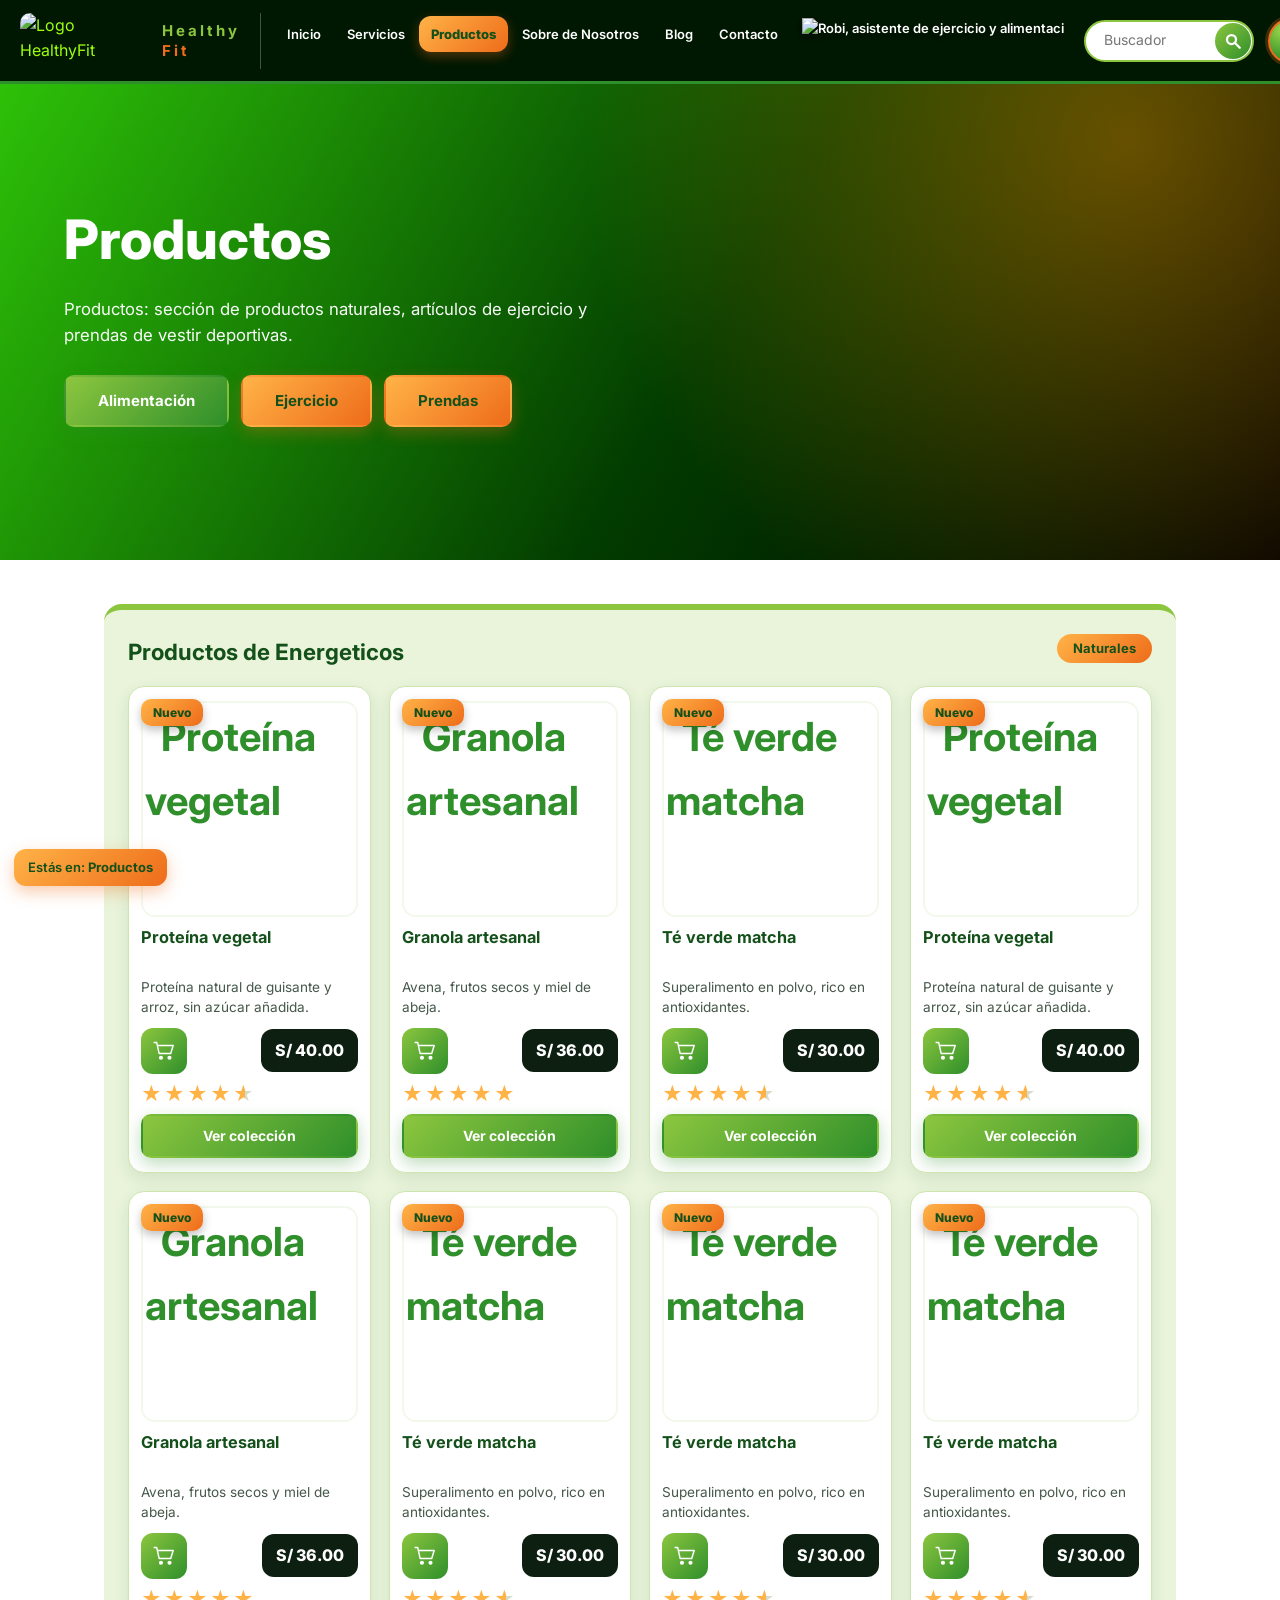
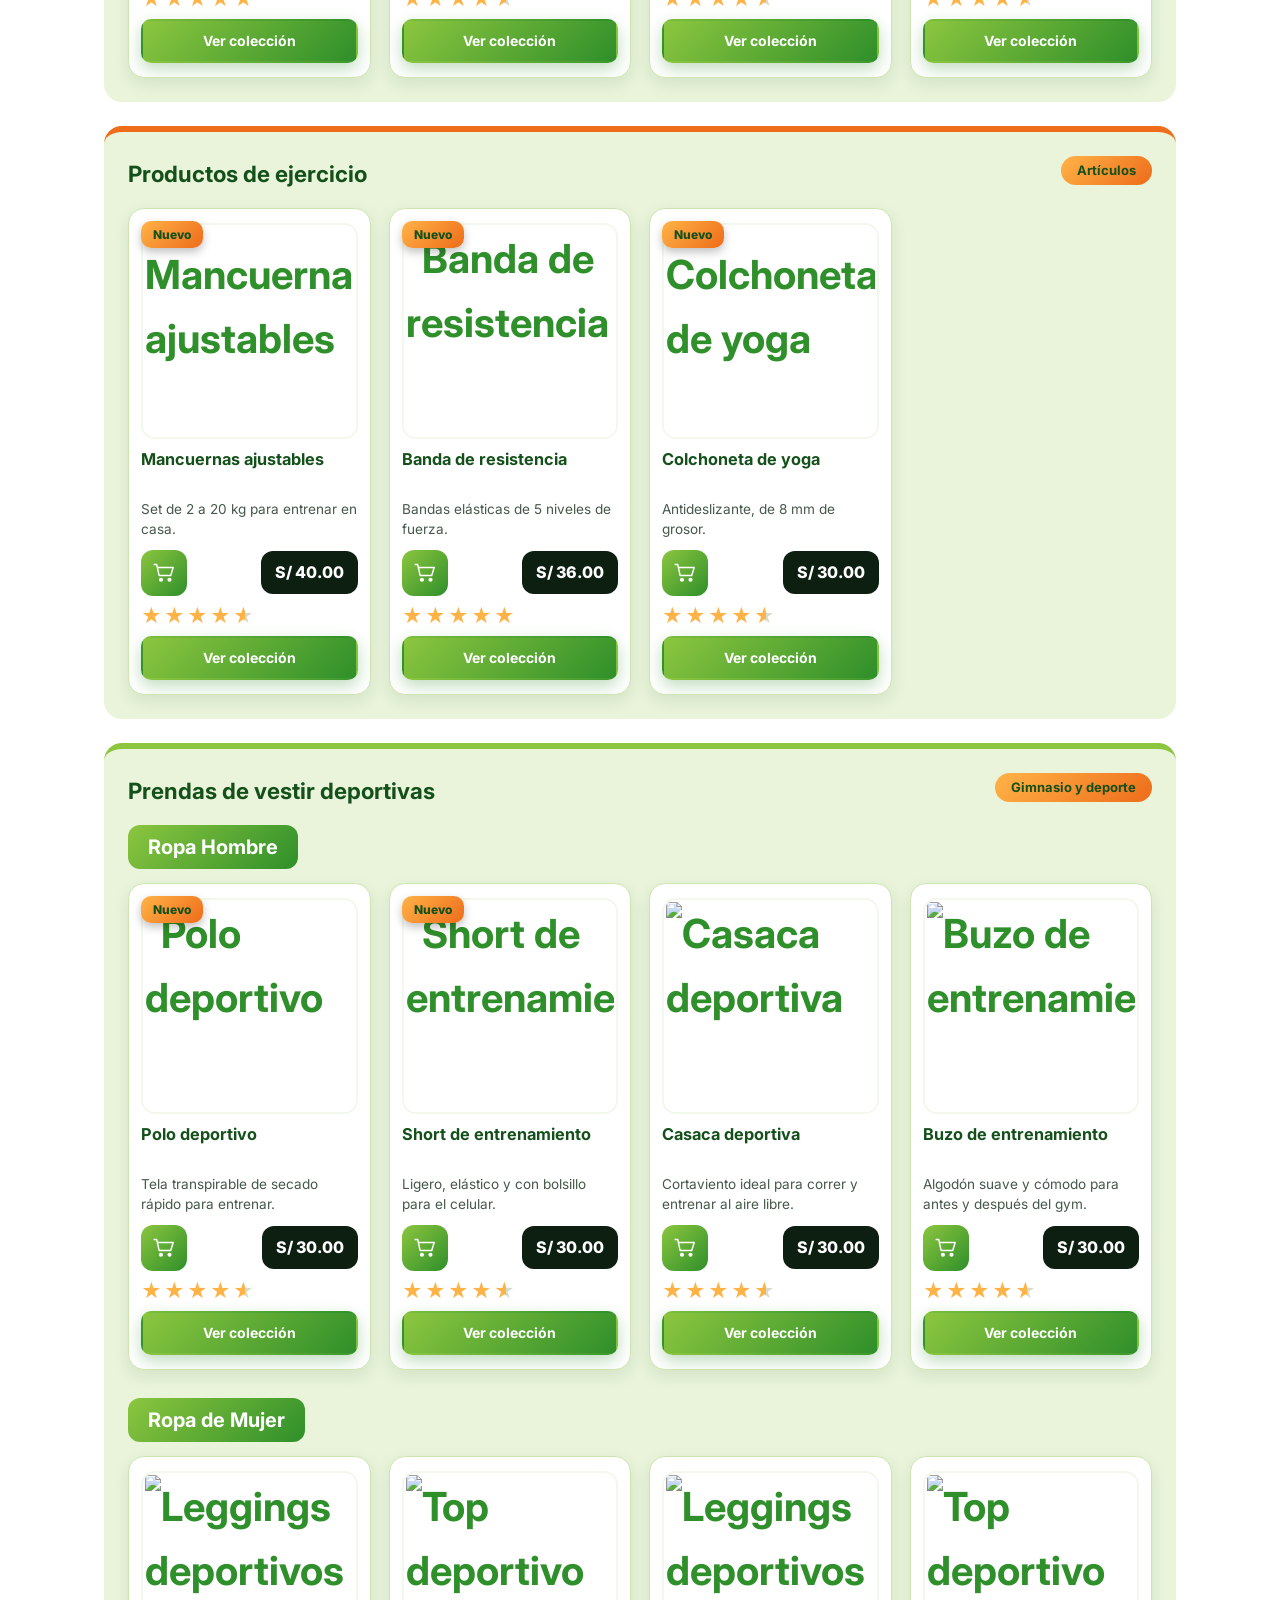
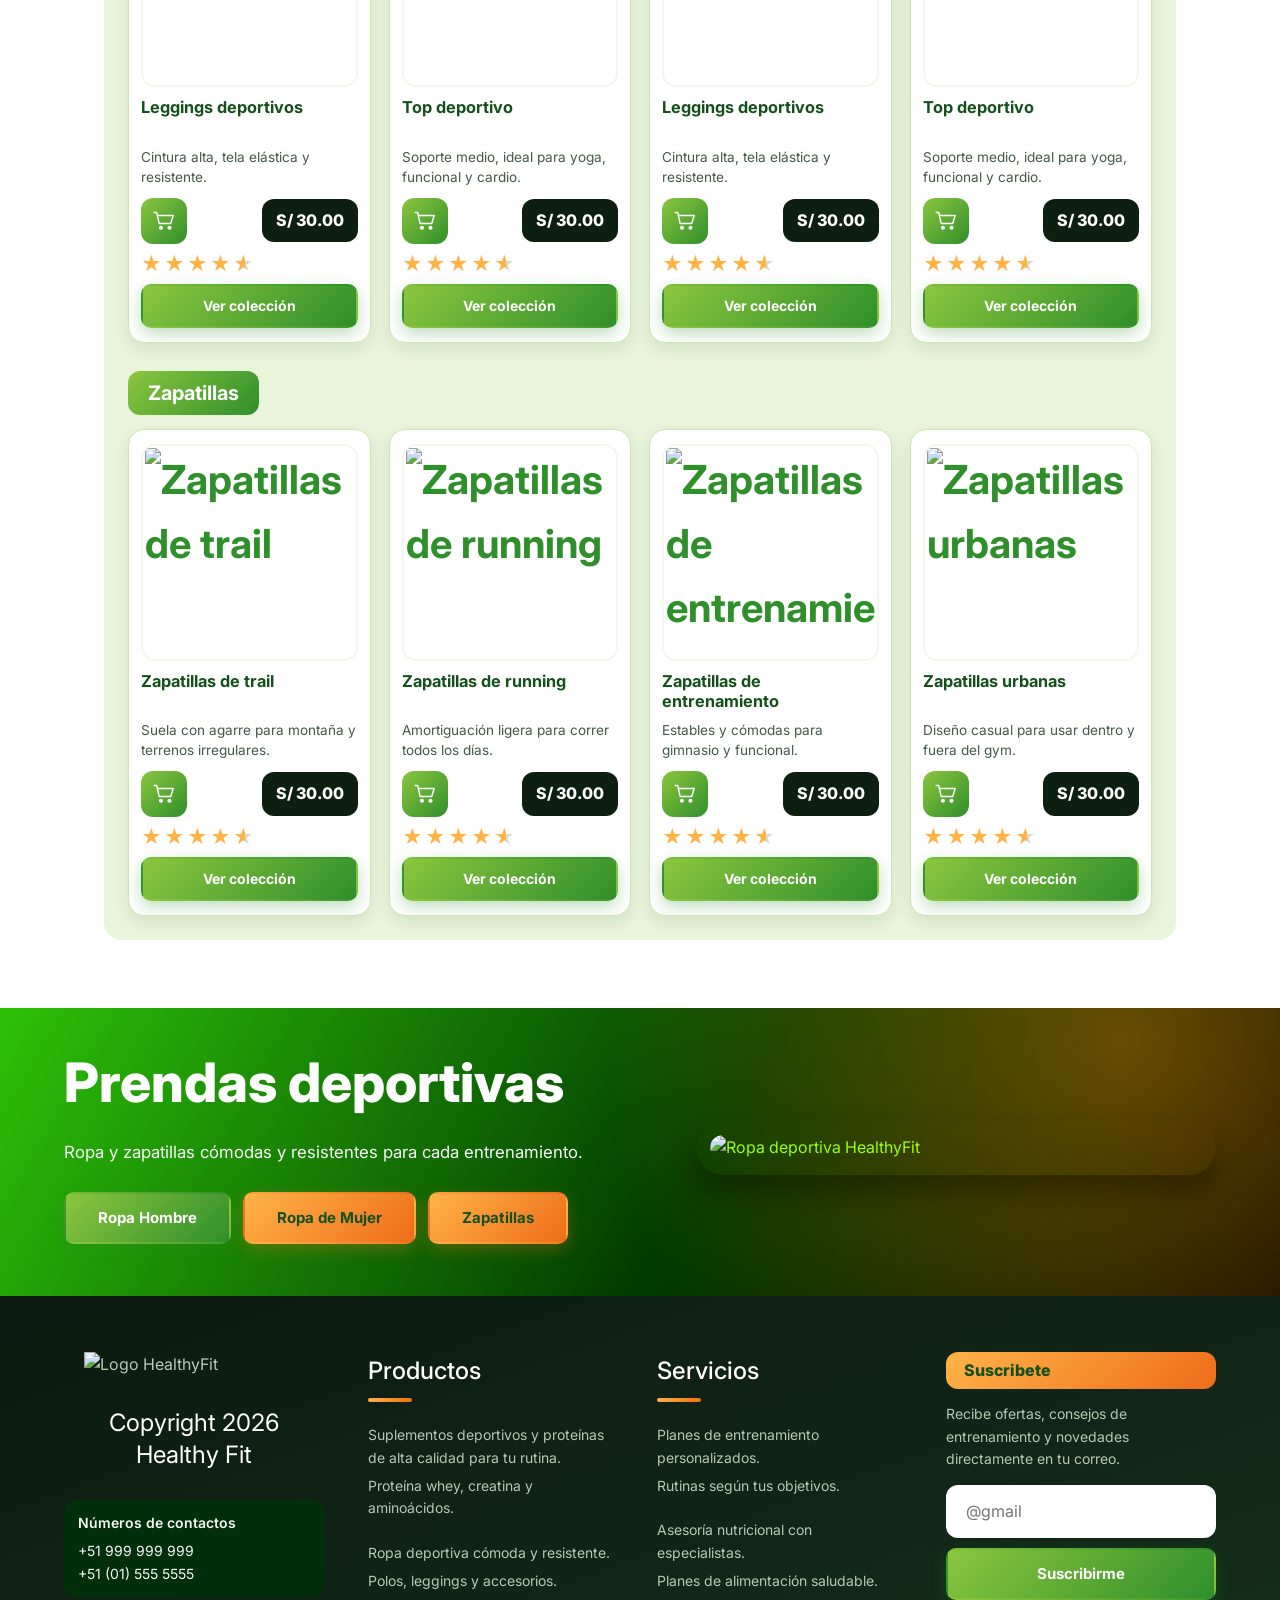
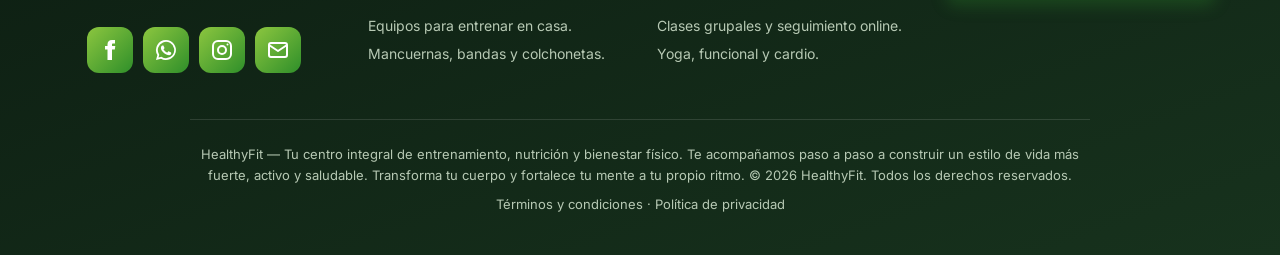
==== paginas/productos.html @ afd12497 "Add files via upload" ====
<!DOCTYPE html>
<html lang="es">
<head>
  <meta charset="UTF-8">
  <meta name="viewport" content="width=device-width, initial-scale=1, viewport-fit=cover">
  <meta name="theme-color" content="#000000">
  <title>HealthyFit | Productos</title>
  <link rel="icon" href="../img/Logo- Diseño Web.png">
  <script>document.documentElement.classList.add('js');setTimeout(function(){if(!window.HF)document.documentElement.classList.add('no-reveal')},2500)</script>
  <link rel="preconnect" href="https://fonts.googleapis.com">
  <link rel="preconnect" href="https://fonts.gstatic.com" crossorigin>
  <link href="https://fonts.googleapis.com/css2?family=Inter:wght@400;500;600;700;800&display=swap" rel="stylesheet">
  <!-- Bootstrap 5 (CSS): solo grilla y utilidades, para no pisar los botones/tarjetas del sitio -->
  <link href="https://cdn.jsdelivr.net/npm/bootstrap@5.3.8/dist/css/bootstrap-grid.min.css" rel="stylesheet" crossorigin="anonymous">
  <link href="https://cdn.jsdelivr.net/npm/bootstrap@5.3.8/dist/css/bootstrap-utilities.min.css" rel="stylesheet" crossorigin="anonymous">
  <!-- Estilos del sitio (rutas desde esta página: "../" = carpeta donde está index.html). Orden: no lo cambies -->
  <link rel="stylesheet" href="../css/estilo.css">
  <link rel="stylesheet" href="../css/navbar.css">
  <link rel="stylesheet" href="../css/videos.css">
  <link rel="stylesheet" href="../css/responsive.css">
</head>
<body id="pagina-productos" data-pagina="productos">

  <!-- ============ BARRA DE NAVEGACIÓN ============ -->
  <header class="hf-nav" id="hfNav">
    <a href="../index.html" class="hf-nav__brand" id="nav-logo">
      <img src="../img/Logo- Diseño Web.png" alt="Logo HealthyFit" class="hf-nav__logo" id="logotipo">
      <span class="hf-nav__name"><span>Healthy</span><span>Fit</span></span>
    </a>
    <!-- Robi (solo celular): imagen sin fondo junto a la hamburguesa -->
    <a href="robi.html" class="hf-nav__robi hf-nav__robi--top" id="nav-robi-top" data-pagina="robi" data-tip="Habla con Robi" aria-label="Habla con Robi, asistente de ejercicio y alimentación"><img src="../img/mascota icono.png" alt="Robi, asistente de ejercicio y alimentación"></a>
    <button class="hf-nav__toggle" id="navToggle" aria-label="Abrir menú" aria-expanded="false" aria-controls="navPanel"><span></span><span></span><span></span></button>
    <div class="hf-nav__backdrop" id="navBackdrop"></div>
    <nav class="hf-nav__panel" id="navPanel" aria-label="Principal">
      <button class="hf-nav__close" id="navClose" aria-label="Cerrar menú">
        <svg viewBox="0 0 24 24" fill="none" stroke="currentColor" stroke-width="3" stroke-linecap="round"><path d="M5 5l14 14M19 5L5 19"/></svg>
      </button>
      <!-- El botón activo lo marca js/navbar.js con data-pagina; no uses class="is-active" a mano -->
      <ul class="hf-nav__links">
        <li><a href="../index.html" id="nav-inicio" data-pagina="inicio">Inicio</a></li>
        <li><a href="servicios.html" id="nav-servicios" data-pagina="servicios">Servicios</a></li>
        <li><a href="productos.html" id="nav-productos" data-pagina="productos">Productos</a></li>
        <li><a href="nosotros.html" id="nav-nosotros" data-pagina="nosotros">Sobre de Nosotros</a></li>
        <li><a href="blog.html" id="nav-blog" data-pagina="blog">Blog</a></li>
        <li><a href="contacto.html" id="nav-contacto" data-pagina="contacto">Contacto</a></li>
        <!-- Robi: imagen SIN fondo que funciona como botón hacia el asistente (paginas/robi.html) -->
        <li class="hf-nav__robi-li"><a href="robi.html" class="hf-nav__robi" id="nav-robi" data-pagina="robi" data-tip="Habla con Robi" aria-label="Habla con Robi, asistente de ejercicio y alimentación"><img src="../img/mascota icono.png" alt="Robi, asistente de ejercicio y alimentación"></a></li>
      </ul>
      <div class="hf-nav__tools">
        <form class="hf-search" role="search" action="productos.html" method="get">
          <input type="search" name="q" id="navSearch" placeholder="Buscador" aria-label="Buscar productos">
          <button type="submit" aria-label="Buscar"><svg viewBox="0 0 24 24" width="18" height="18" fill="none" stroke="currentColor" stroke-width="3" stroke-linecap="round"><circle cx="10" cy="10" r="6"/><path d="M15 15l6 6"/></svg></button>
        </form>
        <div class="hf-icons">
          <a href="../index.html#login" class="hf-icon" id="nav-cuenta" aria-label="Mi cuenta (Login)"><svg viewBox="0 0 32 32" width="30" height="30" fill="none" stroke="currentColor" stroke-width="1.6"><circle cx="16" cy="11" r="6"/><path d="M4 30c0-7 5-11 12-11s12 4 12 11z"/></svg></a>
          <a href="productos.html" class="hf-icon" id="nav-carrito" aria-label="Carrito de compras"><svg viewBox="0 0 36 32" width="34" height="30" fill="none" stroke="currentColor" stroke-width="2" stroke-linejoin="round"><path d="M1 2h5l4 18h19l4-13H8"/><path d="M14 8l2 12M20 8v12M26 8l-2 12M8 14h25"/><circle cx="13" cy="27" r="2.2" fill="currentColor"/><circle cx="27" cy="27" r="2.2" fill="currentColor"/></svg><span class="hf-badge" id="cartCount" hidden>0</span></a>
        </div>
      </div>
    </nav>
  </header>

  <main>
    <!-- Primer panel-->
    <section class="hero hero--compact" data-label="Productos" id="productos-inicio">
    <div class="hero__text">
    <h1>Productos</h1>
    <p>Productos: sección de productos naturales, artículos de ejercicio y prendas de vestir deportivas.</p>
    <div class="hero__tabs">
    <a class="btn btn--primary" href="#alimentacion">Alimentación</a>
    <a class="btn btn--outline" href="#ejercicio">Ejercicio</a>
    <a class="btn btn--outline" href="#prendas">Prendas</a>
    </div>
    </div>
    <div class="video-panel video-panel--fade">
    <video autoplay="" loop="" muted="" playsinline="" preload="metadata" src="../Video/Publicidad Bebida.mp4"></video>
    </div>
    </section>
    <section class="wrap" data-label="Catálogo" id="lista-productos">
    <!-- Productos de alimentación -->
    <div class="prod-panel reveal" id="alimentacion">
    <div class="prod-panel__title"><h2>Productos de Energeticos</h2><span class="tag">Naturales</span></div>
    <div class="prod-grid">
    <article class="prod-card">
    <span class="badge-new">Nuevo</span>
    <div class="slot"><img alt="Proteína vegetal" decoding="async" loading="lazy" src="../img/Alimentación 01.jpg"/></div>
    <h3>Proteína vegetal</h3>
    <p>Proteína natural de guisante y arroz, sin azúcar añadida.</p>
    <div class="prod-buy"><button aria-label="Agregar Proteína vegetal al carrito" class="btn-cart" data-nombre="Proteína vegetal" type="button"><svg aria-hidden="true" fill="none" height="20" stroke="currentColor" stroke-linejoin="round" stroke-width="2.4" viewbox="0 0 36 32" width="22"><path d="M1 2h5l4 18h19l4-13H8"></path><circle cx="13" cy="27" fill="currentColor" r="2.2"></circle><circle cx="27" cy="27" fill="currentColor" r="2.2"></circle></svg></button><span class="price-pill">S/ 40.00</span></div>
    <span aria-label="Calificación 4.5 de 5" class="stars" role="img" style="--r:4.5">★★★★★</span>
    <a class="btn btn--primary" href="#">Ver colección</a>
    </article>
    <article class="prod-card">
    <span class="badge-new">Nuevo</span>
    <div class="slot"><img alt="Granola artesanal" decoding="async" loading="lazy" src="../img/Alimentación 02.jpg"/></div>
    <h3>Granola artesanal</h3>
    <p>Avena, frutos secos y miel de abeja.</p>
    <div class="prod-buy"><button aria-label="Agregar Granola artesanal al carrito" class="btn-cart" data-nombre="Granola artesanal" type="button"><svg aria-hidden="true" fill="none" height="20" stroke="currentColor" stroke-linejoin="round" stroke-width="2.4" viewbox="0 0 36 32" width="22"><path d="M1 2h5l4 18h19l4-13H8"></path><circle cx="13" cy="27" fill="currentColor" r="2.2"></circle><circle cx="27" cy="27" fill="currentColor" r="2.2"></circle></svg></button><span class="price-pill">S/ 36.00</span></div>
    <span aria-label="Calificación 5 de 5" class="stars" role="img" style="--r:5">★★★★★</span>
    <a class="btn btn--primary" href="#">Ver colección</a>
    </article>
    <article class="prod-card">
    <span class="badge-new">Nuevo</span>
    <div class="slot"><img alt="Té verde matcha" decoding="async" loading="lazy" src="../img/Alimentación 03.jpg"/></div>
    <h3>Té verde matcha</h3>
    <p>Superalimento en polvo, rico en antioxidantes.</p>
    <div class="prod-buy"><button aria-label="Agregar Té verde matcha al carrito" class="btn-cart" data-nombre="Té verde matcha" type="button"><svg aria-hidden="true" fill="none" height="20" stroke="currentColor" stroke-linejoin="round" stroke-width="2.4" viewbox="0 0 36 32" width="22"><path d="M1 2h5l4 18h19l4-13H8"></path><circle cx="13" cy="27" fill="currentColor" r="2.2"></circle><circle cx="27" cy="27" fill="currentColor" r="2.2"></circle></svg></button><span class="price-pill">S/ 30.00</span></div>
    <span aria-label="Calificación 4.5 de 5" class="stars" role="img" style="--r:4.5">★★★★★</span>
    <a class="btn btn--primary" href="#">Ver colección</a>
    </article>
    <article class="prod-card">
    <span class="badge-new">Nuevo</span>
    <div class="slot"><img alt="Proteína vegetal" decoding="async" loading="lazy" src="../img/Alimentación 04.jpg"/></div>
    <h3>Proteína vegetal</h3>
    <p>Proteína natural de guisante y arroz, sin azúcar añadida.</p>
    <div class="prod-buy"><button aria-label="Agregar Proteína vegetal al carrito" class="btn-cart" data-nombre="Proteína vegetal" type="button"><svg aria-hidden="true" fill="none" height="20" stroke="currentColor" stroke-linejoin="round" stroke-width="2.4" viewbox="0 0 36 32" width="22"><path d="M1 2h5l4 18h19l4-13H8"></path><circle cx="13" cy="27" fill="currentColor" r="2.2"></circle><circle cx="27" cy="27" fill="currentColor" r="2.2"></circle></svg></button><span class="price-pill">S/ 40.00</span></div>
    <span aria-label="Calificación 4.5 de 5" class="stars" role="img" style="--r:4.5">★★★★★</span>
    <a class="btn btn--primary" href="#">Ver colección</a>
    </article>
    <article class="prod-card">
    <span class="badge-new">Nuevo</span>
    <div class="slot"><img alt="Granola artesanal" decoding="async" loading="lazy" src="../img/Vitamina 01.jpg"/></div>
    <h3>Granola artesanal</h3>
    <p>Avena, frutos secos y miel de abeja.</p>
    <div class="prod-buy"><button aria-label="Agregar Granola artesanal al carrito" class="btn-cart" data-nombre="Granola artesanal" type="button"><svg aria-hidden="true" fill="none" height="20" stroke="currentColor" stroke-linejoin="round" stroke-width="2.4" viewbox="0 0 36 32" width="22"><path d="M1 2h5l4 18h19l4-13H8"></path><circle cx="13" cy="27" fill="currentColor" r="2.2"></circle><circle cx="27" cy="27" fill="currentColor" r="2.2"></circle></svg></button><span class="price-pill">S/ 36.00</span></div>
    <span aria-label="Calificación 5 de 5" class="stars" role="img" style="--r:5">★★★★★</span>
    <a class="btn btn--primary" href="#">Ver colección</a>
    </article>

    <article class="prod-card">
    <span class="badge-new">Nuevo</span>
    <div class="slot"><img alt="Té verde matcha" decoding="async" loading="lazy" src="../img/Vitamina 02.jpg"/></div>
    <h3>Té verde matcha</h3>
    <p>Superalimento en polvo, rico en antioxidantes.</p>
    <div class="prod-buy"><button aria-label="Agregar Té verde matcha al carrito" class="btn-cart" data-nombre="Té verde matcha" type="button"><svg aria-hidden="true" fill="none" height="20" stroke="currentColor" stroke-linejoin="round" stroke-width="2.4" viewbox="0 0 36 32" width="22"><path d="M1 2h5l4 18h19l4-13H8"></path><circle cx="13" cy="27" fill="currentColor" r="2.2"></circle><circle cx="27" cy="27" fill="currentColor" r="2.2"></circle></svg></button><span class="price-pill">S/ 30.00</span></div>
    <span aria-label="Calificación 4.5 de 5" class="stars" role="img" style="--r:4.5">★★★★★</span>
    <a class="btn btn--primary" href="#">Ver colección</a>
    </article>

<article class="prod-card">
    <span class="badge-new">Nuevo</span>
    <div class="slot"><img alt="Té verde matcha" decoding="async" loading="lazy" src="../img/Vitamina 03.jpg"/></div>
    <h3>Té verde matcha</h3>
    <p>Superalimento en polvo, rico en antioxidantes.</p>
    <div class="prod-buy"><button aria-label="Agregar Té verde matcha al carrito" class="btn-cart" data-nombre="Té verde matcha" type="button"><svg aria-hidden="true" fill="none" height="20" stroke="currentColor" stroke-linejoin="round" stroke-width="2.4" viewbox="0 0 36 32" width="22"><path d="M1 2h5l4 18h19l4-13H8"></path><circle cx="13" cy="27" fill="currentColor" r="2.2"></circle><circle cx="27" cy="27" fill="currentColor" r="2.2"></circle></svg></button><span class="price-pill">S/ 30.00</span></div>
    <span aria-label="Calificación 4.5 de 5" class="stars" role="img" style="--r:4.5">★★★★★</span>
    <a class="btn btn--primary" href="#">Ver colección</a>
    </article>

    <article class="prod-card">
    <span class="badge-new">Nuevo</span>
    <div class="slot"><img alt="Té verde matcha" decoding="async" loading="lazy" src="../img/Energetico 01.jpg"/></div>
    <h3>Té verde matcha</h3>
    <p>Superalimento en polvo, rico en antioxidantes.</p>
    <div class="prod-buy"><button aria-label="Agregar Té verde matcha al carrito" class="btn-cart" data-nombre="Té verde matcha" type="button"><svg aria-hidden="true" fill="none" height="20" stroke="currentColor" stroke-linejoin="round" stroke-width="2.4" viewbox="0 0 36 32" width="22"><path d="M1 2h5l4 18h19l4-13H8"></path><circle cx="13" cy="27" fill="currentColor" r="2.2"></circle><circle cx="27" cy="27" fill="currentColor" r="2.2"></circle></svg></button><span class="price-pill">S/ 30.00</span></div>
    <span aria-label="Calificación 4.5 de 5" class="stars" role="img" style="--r:4.5">★★★★★</span>
    <a class="btn btn--primary" href="#">Ver colección</a>
    </article>

    </div>
    </div>

    <!-- Productos de ejercicio -->
    <div class="prod-panel reveal" id="ejercicio">
    <div class="prod-panel__title"><h2>Productos de ejercicio</h2><span class="tag">Artículos</span></div>
    <div class="prod-grid">
    <article class="prod-card">
    <span class="badge-new">Nuevo</span>
    <div class="slot"><img alt="Mancuernas ajustables" decoding="async" loading="lazy" src="../img/Pesas. 01 jpg.jpg"/></div>
    <h3>Mancuernas ajustables</h3>
    <p>Set de 2 a 20 kg para entrenar en casa.</p>
    <div class="prod-buy"><button aria-label="Agregar Mancuernas ajustables al carrito" class="btn-cart" data-nombre="Mancuernas ajustables" type="button"><svg aria-hidden="true" fill="none" height="20" stroke="currentColor" stroke-linejoin="round" stroke-width="2.4" viewbox="0 0 36 32" width="22"><path d="M1 2h5l4 18h19l4-13H8"></path><circle cx="13" cy="27" fill="currentColor" r="2.2"></circle><circle cx="27" cy="27" fill="currentColor" r="2.2"></circle></svg></button><span class="price-pill">S/ 40.00</span></div>
    <span aria-label="Calificación 4.5 de 5" class="stars" role="img" style="--r:4.5">★★★★★</span>
    <a class="btn btn--primary" href="#">Ver colección</a>
    </article>
    <article class="prod-card">
    <span class="badge-new">Nuevo</span>
    <div class="slot"><img alt="Banda de resistencia" decoding="async" loading="lazy" src="../img/Pesas. 02 jpg.jpg"/></div>
    <h3>Banda de resistencia</h3>
    <p>Bandas elásticas de 5 niveles de fuerza.</p>
    <div class="prod-buy"><button aria-label="Agregar Banda de resistencia al carrito" class="btn-cart" data-nombre="Banda de resistencia" type="button"><svg aria-hidden="true" fill="none" height="20" stroke="currentColor" stroke-linejoin="round" stroke-width="2.4" viewbox="0 0 36 32" width="22"><path d="M1 2h5l4 18h19l4-13H8"></path><circle cx="13" cy="27" fill="currentColor" r="2.2"></circle><circle cx="27" cy="27" fill="currentColor" r="2.2"></circle></svg></button><span class="price-pill">S/ 36.00</span></div>
    <span aria-label="Calificación 5 de 5" class="stars" role="img" style="--r:5">★★★★★</span>
    <a class="btn btn--primary" href="#">Ver colección</a>
    </article>
    <article class="prod-card">
    <span class="badge-new">Nuevo</span>
    <div class="slot"><img alt="Colchoneta de yoga" decoding="async" loading="lazy" src="../img/Pesas. 03 jpg.jpg"/></div>
    <h3>Colchoneta de yoga</h3>
    <p>Antideslizante, de 8 mm de grosor.</p>
    <div class="prod-buy"><button aria-label="Agregar Colchoneta de yoga al carrito" class="btn-cart" data-nombre="Colchoneta de yoga" type="button"><svg aria-hidden="true" fill="none" height="20" stroke="currentColor" stroke-linejoin="round" stroke-width="2.4" viewbox="0 0 36 32" width="22"><path d="M1 2h5l4 18h19l4-13H8"></path><circle cx="13" cy="27" fill="currentColor" r="2.2"></circle><circle cx="27" cy="27" fill="currentColor" r="2.2"></circle></svg></button><span class="price-pill">S/ 30.00</span></div>
    <span aria-label="Calificación 4.5 de 5" class="stars" role="img" style="--r:4.5">★★★★★</span>
    <a class="btn btn--primary" href="#">Ver colección</a>
    </article>
    </div>
    </div>
    <!-- Prendas de vestir deportivas -->
    <div class="prod-panel reveal" id="prendas">
    <div class="prod-panel__title"><h2>Prendas de vestir deportivas</h2><span class="tag">Gimnasio y deporte</span></div>
    <div class="prod-sub" id="prendas-hombre">
    <h3 class="sub-title">Ropa Hombre</h3>
    <div class="prod-grid prod-grid--2">
    <article class="prod-card">

    <span class="badge-new">Nuevo</span><div class="slot"><img alt="Polo deportivo" decoding="async" loading="lazy" src="../img/Ropa 1.jpg"/></div><h3>Polo deportivo</h3><p>Tela transpirable de secado rápido para entrenar.</p><div class="prod-buy"><button aria-label="Agregar Polo deportivo al carrito" class="btn-cart" data-nombre="Polo deportivo" type="button"><svg aria-hidden="true" fill="none" height="20" stroke="currentColor" stroke-linejoin="round" stroke-width="2.4" viewbox="0 0 36 32" width="22"><path d="M1 2h5l4 18h19l4-13H8"></path><circle cx="13" cy="27" fill="currentColor" r="2.2"></circle><circle cx="27" cy="27" fill="currentColor" r="2.2"></circle></svg></button><span class="price-pill">S/ 30.00</span></div><span aria-label="Calificación 4.5 de 5" class="stars" role="img" style="--r:4.5">★★★★★</span><a class="btn btn--primary" href="#">Ver colección</a></article>
    <article class="prod-card">

    <span class="badge-new">Nuevo</span><div class="slot"><img alt="Short de entrenamiento" decoding="async" loading="lazy" src="../img/Ropa 2.jpg"/></div><h3>Short de entrenamiento</h3><p>Ligero, elástico y con bolsillo para el celular.</p><div class="prod-buy"><button aria-label="Agregar Short de entrenamiento al carrito" class="btn-cart" data-nombre="Short de entrenamiento" type="button"><svg aria-hidden="true" fill="none" height="20" stroke="currentColor" stroke-linejoin="round" stroke-width="2.4" viewbox="0 0 36 32" width="22"><path d="M1 2h5l4 18h19l4-13H8"></path><circle cx="13" cy="27" fill="currentColor" r="2.2"></circle><circle cx="27" cy="27" fill="currentColor" r="2.2"></circle></svg></button><span class="price-pill">S/ 30.00</span></div><span aria-label="Calificación 4.5 de 5" class="stars" role="img" style="--r:4.5">★★★★★</span><a class="btn btn--primary" href="#">Ver colección</a></article>
    <article class="prod-card">

    <div class="slot"><img alt="Casaca deportiva" decoding="async" loading="lazy" src="../img/Ropa 3.jpg"/></div><h3>Casaca deportiva</h3><p>Cortaviento ideal para correr y entrenar al aire libre.</p><div class="prod-buy"><button aria-label="Agregar Casaca deportiva al carrito" class="btn-cart" data-nombre="Casaca deportiva" type="button"><svg aria-hidden="true" fill="none" height="20" stroke="currentColor" stroke-linejoin="round" stroke-width="2.4" viewbox="0 0 36 32" width="22"><path d="M1 2h5l4 18h19l4-13H8"></path><circle cx="13" cy="27" fill="currentColor" r="2.2"></circle><circle cx="27" cy="27" fill="currentColor" r="2.2"></circle></svg></button><span class="price-pill">S/ 30.00</span></div><span aria-label="Calificación 4.5 de 5" class="stars" role="img" style="--r:4.5">★★★★★</span><a class="btn btn--primary" href="#">Ver colección</a></article>
    <article class="prod-card">

    <div class="slot"><img alt="Buzo de entrenamiento" decoding="async" loading="lazy" src="../img/Ropa 4.jpg"/></div><h3>Buzo de entrenamiento</h3><p>Algodón suave y cómodo para antes y después del gym.</p><div class="prod-buy"><button aria-label="Agregar Buzo de entrenamiento al carrito" class="btn-cart" data-nombre="Buzo de entrenamiento" type="button"><svg aria-hidden="true" fill="none" height="20" stroke="currentColor" stroke-linejoin="round" stroke-width="2.4" viewbox="0 0 36 32" width="22"><path d="M1 2h5l4 18h19l4-13H8"></path><circle cx="13" cy="27" fill="currentColor" r="2.2"></circle><circle cx="27" cy="27" fill="currentColor" r="2.2"></circle></svg></button><span class="price-pill">S/ 30.00</span></div><span aria-label="Calificación 4.5 de 5" class="stars" role="img" style="--r:4.5">★★★★★</span><a class="btn btn--primary" href="#">Ver colección</a></article>
    </div>
    </div>
    <div class="prod-sub" id="prendas-mujer">
    <h3 class="sub-title">Ropa de Mujer</h3>
    <div class="prod-grid prod-grid--2">
    <article class="prod-card">

    <div class="slot"><img alt="Leggings deportivos" decoding="async" loading="lazy" src="../img/Ropa 7.jpg"/></div><h3>Leggings deportivos</h3><p>Cintura alta, tela elástica y resistente.</p><div class="prod-buy"><button aria-label="Agregar Leggings deportivos al carrito" class="btn-cart" data-nombre="Leggings deportivos" type="button"><svg aria-hidden="true" fill="none" height="20" stroke="currentColor" stroke-linejoin="round" stroke-width="2.4" viewbox="0 0 36 32" width="22"><path d="M1 2h5l4 18h19l4-13H8"></path><circle cx="13" cy="27" fill="currentColor" r="2.2"></circle><circle cx="27" cy="27" fill="currentColor" r="2.2"></circle></svg></button><span class="price-pill">S/ 30.00</span></div><span aria-label="Calificación 4.5 de 5" class="stars" role="img" style="--r:4.5">★★★★★</span><a class="btn btn--primary" href="#">Ver colección</a></article>
    <article class="prod-card">

    <div class="slot"><img alt="Top deportivo" decoding="async" loading="lazy" src="../img/Ropa 6.jpg"/></div><h3>Top deportivo</h3><p>Soporte medio, ideal para yoga, funcional y cardio.</p><div class="prod-buy"><button aria-label="Agregar Top deportivo al carrito" class="btn-cart" data-nombre="Top deportivo" type="button"><svg aria-hidden="true" fill="none" height="20" stroke="currentColor" stroke-linejoin="round" stroke-width="2.4" viewbox="0 0 36 32" width="22"><path d="M1 2h5l4 18h19l4-13H8"></path><circle cx="13" cy="27" fill="currentColor" r="2.2"></circle><circle cx="27" cy="27" fill="currentColor" r="2.2"></circle></svg></button><span class="price-pill">S/ 30.00</span></div><span aria-label="Calificación 4.5 de 5" class="stars" role="img" style="--r:4.5">★★★★★</span><a class="btn btn--primary" href="#">Ver colección</a></article>
    <article class="prod-card">

    <div class="slot"><img alt="Leggings deportivos" decoding="async" loading="lazy" src="../img/Ropa 5.jpg"/></div><h3>Leggings deportivos</h3><p>Cintura alta, tela elástica y resistente.</p><div class="prod-buy"><button aria-label="Agregar Leggings deportivos al carrito" class="btn-cart" data-nombre="Leggings deportivos" type="button"><svg aria-hidden="true" fill="none" height="20" stroke="currentColor" stroke-linejoin="round" stroke-width="2.4" viewbox="0 0 36 32" width="22"><path d="M1 2h5l4 18h19l4-13H8"></path><circle cx="13" cy="27" fill="currentColor" r="2.2"></circle><circle cx="27" cy="27" fill="currentColor" r="2.2"></circle></svg></button><span class="price-pill">S/ 30.00</span></div><span aria-label="Calificación 4.5 de 5" class="stars" role="img" style="--r:4.5">★★★★★</span><a class="btn btn--primary" href="#">Ver colección</a></article>
    <article class="prod-card">

    <div class="slot"><img alt="Top deportivo" decoding="async" loading="lazy" src="../img/Ropa 8.jpg"/></div><h3>Top deportivo</h3><p>Soporte medio, ideal para yoga, funcional y cardio.</p><div class="prod-buy"><button aria-label="Agregar Top deportivo al carrito" class="btn-cart" data-nombre="Top deportivo" type="button"><svg aria-hidden="true" fill="none" height="20" stroke="currentColor" stroke-linejoin="round" stroke-width="2.4" viewbox="0 0 36 32" width="22"><path d="M1 2h5l4 18h19l4-13H8"></path><circle cx="13" cy="27" fill="currentColor" r="2.2"></circle><circle cx="27" cy="27" fill="currentColor" r="2.2"></circle></svg></button><span class="price-pill">S/ 30.00</span></div><span aria-label="Calificación 4.5 de 5" class="stars" role="img" style="--r:4.5">★★★★★</span><a class="btn btn--primary" href="#">Ver colección</a></article>
    </div>
    </div>
    <div class="prod-sub" id="zapatillas">
    <h3 class="sub-title">Zapatillas</h3>
    <div class="prod-grid prod-grid--2">
    <article class="prod-card">

    <div class="slot"><img alt="Zapatillas de trail" decoding="async" loading="lazy" src="../img/Zapatilla 2.jpg"/></div><h3>Zapatillas de trail</h3><p>Suela con agarre para montaña y terrenos irregulares.</p><div class="prod-buy"><button aria-label="Agregar Zapatillas de trail al carrito" class="btn-cart" data-nombre="Zapatillas de trail" type="button"><svg aria-hidden="true" fill="none" height="20" stroke="currentColor" stroke-linejoin="round" stroke-width="2.4" viewbox="0 0 36 32" width="22"><path d="M1 2h5l4 18h19l4-13H8"></path><circle cx="13" cy="27" fill="currentColor" r="2.2"></circle><circle cx="27" cy="27" fill="currentColor" r="2.2"></circle></svg></button><span class="price-pill">S/ 30.00</span></div><span aria-label="Calificación 4.5 de 5" class="stars" role="img" style="--r:4.5">★★★★★</span><a class="btn btn--primary" href="#">Ver colección</a></article>
    <article class="prod-card">

    <div class="slot"><img alt="Zapatillas de running" decoding="async" loading="lazy" src="../img/Zapatilla.jpg"/></div><h3>Zapatillas de running</h3><p>Amortiguación ligera para correr todos los días.</p><div class="prod-buy"><button aria-label="Agregar Zapatillas de running al carrito" class="btn-cart" data-nombre="Zapatillas de running" type="button"><svg aria-hidden="true" fill="none" height="20" stroke="currentColor" stroke-linejoin="round" stroke-width="2.4" viewbox="0 0 36 32" width="22"><path d="M1 2h5l4 18h19l4-13H8"></path><circle cx="13" cy="27" fill="currentColor" r="2.2"></circle><circle cx="27" cy="27" fill="currentColor" r="2.2"></circle></svg></button><span class="price-pill">S/ 30.00</span></div><span aria-label="Calificación 4.5 de 5" class="stars" role="img" style="--r:4.5">★★★★★</span><a class="btn btn--primary" href="#">Ver colección</a></article>
    <article class="prod-card">

    <div class="slot"><img alt="Zapatillas de entrenamiento" decoding="async" loading="lazy" src="../img/Zapatilla 4.jpg"/></div><h3>Zapatillas de entrenamiento</h3><p>Estables y cómodas para gimnasio y funcional.</p><div class="prod-buy"><button aria-label="Agregar Zapatillas de entrenamiento al carrito" class="btn-cart" data-nombre="Zapatillas de entrenamiento" type="button"><svg aria-hidden="true" fill="none" height="20" stroke="currentColor" stroke-linejoin="round" stroke-width="2.4" viewbox="0 0 36 32" width="22"><path d="M1 2h5l4 18h19l4-13H8"></path><circle cx="13" cy="27" fill="currentColor" r="2.2"></circle><circle cx="27" cy="27" fill="currentColor" r="2.2"></circle></svg></button><span class="price-pill">S/ 30.00</span></div><span aria-label="Calificación 4.5 de 5" class="stars" role="img" style="--r:4.5">★★★★★</span><a class="btn btn--primary" href="#">Ver colección</a></article>
    <article class="prod-card">

    <div class="slot"><img alt="Zapatillas urbanas" decoding="async" loading="lazy" src="../img/Zapatilla 3.jpg"/></div><h3>Zapatillas urbanas</h3><p>Diseño casual para usar dentro y fuera del gym.</p><div class="prod-buy"><button aria-label="Agregar Zapatillas urbanas al carrito" class="btn-cart" data-nombre="Zapatillas urbanas" type="button"><svg aria-hidden="true" fill="none" height="20" stroke="currentColor" stroke-linejoin="round" stroke-width="2.4" viewbox="0 0 36 32" width="22"><path d="M1 2h5l4 18h19l4-13H8"></path><circle cx="13" cy="27" fill="currentColor" r="2.2"></circle><circle cx="27" cy="27" fill="currentColor" r="2.2"></circle></svg></button><span class="price-pill">S/ 30.00</span></div><span aria-label="Calificación 4.5 de 5" class="stars" role="img" style="--r:4.5">★★★★★</span><a class="btn btn--primary" href="#">Ver colección</a></article>
    </div>
    </div>
    </div>
    <p class="no-results" hidden="" id="noResults">No encontramos productos para «<strong id="qText"></strong>». <a href="productos.html">Ver todos</a></p>
    </section>
    <!-- Segundo panel: imagen de ropa deportiva -->
    <section class="hero hero--compact hero--video" data-label="Prendas deportivas" id="productos-ropa">
    <div class="hero__text">
    <h1>Prendas deportivas</h1>
    <p>Ropa y zapatillas cómodas y resistentes para cada entrenamiento.</p>
    <div class="hero__tabs">
    <a class="btn btn--primary" href="#prendas-hombre">Ropa Hombre</a>
    <a class="btn btn--outline" href="#prendas-mujer">Ropa de Mujer</a>
    <a class="btn btn--outline" href="#zapatillas">Zapatillas</a>
    </div>
    </div>
    <img alt="Ropa deportiva HealthyFit" src="../img/Productos ropas.jpg"/>
    </section>
  </main>

  <!-- ============ PIE DE PÁGINA ============ -->
  <footer class="footer" id="contacto-footer">
    <div class="footer__grid">
      <div class="footer__brand">
        <img src="../img/Logo- Diseño Web.png" alt="Logo HealthyFit" class="logo" loading="lazy">
        <p class="footer__copy">Copyright 2026<br>Healthy Fit</p>
        <div class="contacto"><h4>Números de contactos</h4><p>+51 999 999 999</p><p>+51 (01) 555 5555</p></div>
        <div class="footer__social">
          <a href="#" aria-label="Facebook"><svg viewBox="0 0 24 24" fill="currentColor"><path d="M14 8V6.5c0-.7.3-1 1-1h2V2h-3c-3 0-4.5 1.8-4.5 4.4V8H7v3.5h2.5V22H14V11.5h2.8L17.3 8z"/></svg></a>
          <a href="#" aria-label="WhatsApp"><svg viewBox="0 0 24 24" fill="currentColor"><path d="M12 2a10 10 0 0 0-8.6 15.1L2 22l5-1.3A10 10 0 1 0 12 2zm0 18.2c-1.5 0-3-.4-4.2-1.2l-.3-.2-3 .8.8-2.9-.2-.3A8.2 8.2 0 1 1 12 20.2zm4.5-6.1c-.2-.1-1.5-.7-1.7-.8s-.4-.1-.6.1-.6.8-.8 1-.3.2-.5.1a6.7 6.7 0 0 1-3.3-2.9c-.3-.4.3-.4.8-1.4.1-.2 0-.3 0-.5l-.8-1.8c-.2-.5-.4-.4-.6-.4h-.5a1 1 0 0 0-.7.3 3 3 0 0 0-.9 2.2c0 1.3.9 2.5 1 2.7s1.8 2.8 4.4 3.9c1.6.7 2.3.7 3.1.6.5-.1 1.5-.6 1.7-1.2s.2-1.1.2-1.2-.2-.2-.4-.3z"/></svg></a>
          <a href="#" aria-label="Instagram"><svg viewBox="0 0 24 24" fill="none" stroke="currentColor" stroke-width="2"><rect x="3" y="3" width="18" height="18" rx="5"/><circle cx="12" cy="12" r="4"/><circle cx="17.5" cy="6.5" r="1" fill="currentColor" stroke="none"/></svg></a>
          <a href="mailto:info@healthyfit.com" aria-label="Correo electrónico"><svg viewBox="0 0 24 24" fill="none" stroke="currentColor" stroke-width="2" stroke-linejoin="round"><rect x="3" y="5" width="18" height="14" rx="2"/><path d="M3 7l9 6 9-6"/></svg></a>
        </div>
      </div>
      <div class="footer__col">
        <h3><a href="productos.html">Productos</a></h3>
        <div class="footer__group"><p>Suplementos deportivos y proteínas de alta calidad para tu rutina.</p><p>Proteína whey, creatina y aminoácidos.</p></div>
        <div class="footer__group"><p>Ropa deportiva cómoda y resistente.</p><p>Polos, leggings y accesorios.</p></div>
        <div class="footer__group"><p>Equipos para entrenar en casa.</p><p>Mancuernas, bandas y colchonetas.</p></div>
      </div>
      <div class="footer__col">
        <h3><a href="servicios.html">Servicios</a></h3>
        <div class="footer__group"><p>Planes de entrenamiento personalizados.</p><p>Rutinas según tus objetivos.</p></div>
        <div class="footer__group"><p>Asesoría nutricional con especialistas.</p><p>Planes de alimentación saludable.</p></div>
        <div class="footer__group"><p>Clases grupales y seguimiento online.</p><p>Yoga, funcional y cardio.</p></div>
      </div>
      <div class="footer__subscribe">
        <h3 class="footer__pill">Suscribete</h3>
        <p>Recibe ofertas, consejos de entrenamiento y novedades directamente en tu correo.</p>
        <form id="subscribeForm" novalidate>
          <input type="email" id="subscribeEmail" placeholder="@gmail" aria-label="Correo electrónico" required>
          <button type="submit" class="btn btn--primary btn--block">Suscribirme</button>
          <span class="form-msg" id="formMsg" role="status"></span>
        </form>
      </div>
    </div>
    <div class="footer__bottom">
      <p>HealthyFit — Tu centro integral de entrenamiento, nutrición y bienestar físico. Te acompañamos paso a paso a construir un estilo de vida más fuerte, activo y saludable. Transforma tu cuerpo y fortalece tu mente a tu propio ritmo.
       © 2026 HealthyFit. Todos los derechos reservados.</p>
      <p>Términos y condiciones · Política de privacidad</p>
    </div>
  </footer>

  <!-- ============ AYUDAS DE UBICACIÓN ============ -->
  <div class="progress" aria-hidden="true"><span id="progressBar"></span></div>
  <div class="here" id="here" aria-live="polite">Estás en: <strong id="hereName">Productos</strong></div>
  <button class="to-top" id="toTop" aria-label="Volver arriba"><svg viewBox="0 0 24 24"><path d="M12 4l9 15H3z"/></svg></button>

  <!-- Bootstrap 5 (JS) y scripts del sitio. Orden: navbar → funciones -->
  <script src="https://cdn.jsdelivr.net/npm/bootstrap@5.3.8/dist/js/bootstrap.bundle.min.js" crossorigin="anonymous"></script>
  <script src="../js/navbar.js"></script>
  <script src="../js/funciones.js"></script>
  <!-- Aviso de diagnóstico: solo aparece si no se encuentran los archivos css/ o js/ -->
  <script>(function(){var f=[];if(!getComputedStyle(document.documentElement).getPropertyValue('--green-1').trim())f.push('css/estilo.css');if(!window.HF)f.push('js/navbar.js');if(f.length){var d=document.createElement('div');d.setAttribute('style','position:fixed;left:12px;right:12px;bottom:12px;z-index:9999;padding:14px 18px;border-radius:12px;background:#b3261e;color:#fff;font:600 14px/1.4 system-ui,sans-serif');d.textContent='No se cargó: '+f.join(', ')+'. Extrae el ZIP completo y deja las carpetas css/ y js/ junto a index.html.';document.body.appendChild(d)}})()</script>
</body>
</html>
---- css/estilo.css ----
/* ████████████████████████████████████████████████████████████████████
   HEALTHYFIT · estilo.css (versión ordenada)
   Cada sección tiene su propio bloque de colores/fuentes en :root (sección 1).
   Para cambiar un detalle: busca el título de la sección y edita su variable.
   ÍNDICE: 1 Variables · 2 Base · 3 Botones · 4 Paneles de imagen · 5 Inicio
   6 Secciones y tarjetas · 7 Carrusel · 8 Video · 9 Productos · 10 Nosotros
   11 Servicios · 12 Contacto · 13 Ayuda · 14 Canciones · 15 Enlaces
   16 Pie de página · 17 Barra de navegación · 18 Ícono de usuario
   19 Carrito · 20 Ayudas de ubicación · 21 Estados (hover/seleccionado)
   22 Responsivo · 23 Accesibilidad
   Orden de carga en cada página: estilo.css → videos.css → responsive.css
   ████████████████████████████████████████████████████████████████████ */

/* =====================================================
   1. VARIABLES (colores, bordes y fuentes por sección)
   ===================================================== */
:root{
  /* ---- 1.1 FUENTES ---- */
  --font-main:'Inter',system-ui,-apple-system,'Segoe UI',Arial,sans-serif;
  --font-title:var(--font-main);
  --font-btn:var(--font-main);
  --font-nav:var(--font-main);

  /* ---- 1.2 PALETA BASE (verdes y naranjas) ---- */
  --green-1:#8cc63f; --green-2:#2f8f2a; --green-dark:#14501a;
  --orange-1:#ffb347; --orange-2:#ee6c1a;
  --grad-green:linear-gradient(135deg,var(--green-1),var(--green-2));
  --grad-orange:linear-gradient(135deg,var(--orange-1),var(--orange-2));

  /* ---- 1.3 GENERALES ---- */
  --color-page-bg:#ffffff; --color-text:#9eff0d;
  --section-title:#14501a; --section-text:#46584a;
  --divider:linear-gradient(90deg,rgb(0,135,16),#fc8004);

  /* ---- 1.4 PANEL DE INICIO (degradado verde con brillo naranja) ---- */
  --hero-bg:radial-gradient(circle at 88% 12%,rgba(255,149,0,.4),transparent 45%),linear-gradient(120deg,#2dc108 0%,#023c00 55%,#000 100%);
  --hero-title:#ffffff; --hero-text:#f8fcf9;
  --hero-image-border:var(--grad-orange); --hero-image-radius:48px;

  /* ---- 1.5 BOTONES (el degradado va dentro del botón) ---- */
  --btn-radius:10px;
  --btn-primary-bg:var(--grad-green);     --btn-primary-text:#ffffff;
  --btn-primary-hover:var(--grad-orange); --btn-primary-hover-text:#14501a;
  --btn-second-bg:var(--grad-orange);     --btn-second-text:#14501a;
  --btn-second-hover:var(--grad-green);   --btn-second-hover-text:#ffffff;
  --btn-primary-shadow:rgba(47,143,42,.30); --btn-second-shadow:rgba(238,108,26,.30);

  /* ---- 1.6 SECCIONES Y TÍTULOS ---- */
  --tint-bg:#f3f8ec; --panel-bg:#e9f4da; --panel-radius:18px;
  --panel-dark-bg:linear-gradient(135deg,#023c00,#000); --panel-dark-text:#e6f2e0;
  --tag-bg:var(--grad-orange); --tag-text:#14501a; --tag-hover-bg:var(--grad-green); --tag-hover-text:#fff;

  /* ---- 1.7 TARJETAS ---- */
  --card-bg:#ffffff; --card-radius:14px; --card-border:#cfe5b0;
  --card-accent-1:#8cc63f; --card-accent-2:#ee6c1a; --card-accent-3:#14501a;
  --card-text:#46584a;
  --card-shadow:0 6px 16px rgba(20,80,26,.10); --card-shadow-hover:0 18px 34px rgba(0,0,0,.22);
  --card-hover-bg:#fff3e6;
  --card-dark-bg:linear-gradient(160deg,#0f1f10,#1a4a1d); --card-dark-text:#d3ebc0; --card-dark-border:#2f8f2a;
  --card-dark-hover-bg:linear-gradient(160deg,#2a1200,#8a4308);

  /* ---- 1.8 PANELES DE IMAGEN ("...") ---- */
  --slot-bg:#ffffff; --slot-border:   #8cc63f; --slot-text:#2f8f2a;
  --logo-vacio:url("../img/Logo%20sin%20fondo.png");

  /* ---- 1.9 CARRUSEL ---- */
  --carousel-btn:#2f8f2a; --carousel-btn-bg:rgba(255,255,255,.9); --carousel-btn-hover:#ffb347;
  --carousel-dot:#c9d8b8; --carousel-dot-active:#ee6c1a; --carousel-border:#8cc63f;

  /* ---- 1.10 VIDEO CUADRADO ---- */
  --video-radius:48px; --video-bg:#000;

  /* ---- 1.11 PRODUCTOS ---- */
  --prod-bg:#ffffff; --prod-panel-bg:#e9f4da; --prod-border-bottom:#ee6c1a;
  --price-bg:#0d1f10; --price-text:#ffffff; --price-hover-bg:#ee6c1a;
  --cart-btn-bg:var(--grad-green); --cart-btn-hover-bg:var(--grad-orange); --cart-btn-text:#fff; --cart-btn-hover-text:#14501a;
  --stars-on:#ffb347; --stars-off:#d5dccb;
  --sub-title-bg:var(--grad-green); --sub-title-text:#fff;

  /* ---- 1.12 CANCIONES (audio y video) ---- */
  --audio-bg-1:linear-gradient(150deg,#0a0f0a 0%,#14661a 70%,#2bbd0b 130%);
  --audio-bg-2:linear-gradient(150deg,#0a0f0a 0%,#7a3a05 65%,#f08421 135%);
  --audio-border-1:#ee6c1a; --audio-border-2:#8cc63f; --audio-radius:22px;
  --audio-title:#ffffff; --audio-text:#d7efc4; --audio-icon-bg:var(--grad-orange); --audio-icon-hover-bg:var(--grad-green);

  /* ---- 1.13 FORMULARIOS ---- */
  --input-bg:#ffffff; --input-border:#8cc63f; --input-text:#1b2a1c; --input-focus:#ee6c1a;
  --form-bg:#ffffff; --form-label:#14501a; --form-ok:#14701a; --form-error:#b3261e;
  --comment-bg:#0d5300; --comment-item-bg:#f3f8ec;

  /* ---- 1.14 PREGUNTAS FRECUENTES Y PORTAL DE ROBI ---- */
  --faq-bg:#e9f4da; --faq-title:#14501a; --faq-open-bg:#f3fae9; --faq-accent:#ee6c1a;
  --portal-bg:var(--tint-bg); --portal-border:var(--grad-orange); --portal-hint-bg:var(--grad-orange); --portal-hint-text:#14501a;

  /* ---- 1.15 ENLACES DE INTERÉS ---- */
  --link-card-bg:#033603; --link-card-text:#d5dccb; --link-card-url:#ffb347;
  --link-hover-1:#ff9204; --link-hover-2:#ffc527; --link-hover-3:#24006c; --link-hover-text:#ffffff;

  /* ---- 1.16 PIE DE PÁGINA ---- */
  --footer-bg:linear-gradient(160deg,#0b1a10,#17321d);
  --footer-title:#ffffff; --footer-text:#b7c9b4; --footer-copy:#ffffff; --footer-line:var(--grad-orange);
  --footer-phones-bg:#022e09; --footer-phones-text:#f3f8f4;
  --footer-social-bg:var(--grad-green); --footer-social-icon:#ffffff; --footer-social-hover:var(--grad-orange);
  --footer-pill-bg:var(--grad-orange); --footer-pill-text:#14501a;
  --footer-input-bg:#ffffff; --footer-input-text:#0d1f10;
  --footer-msg-ok:#9be564; --footer-msg-error:#ffb0a0;

  /* ---- 1.17 BARRA DE NAVEGACIÓN (PC, tablet y celular) ---- */
  --nav-h:84px;
  --nav-bg:#001802; --nav-border:#2f8f2a; --nav-divider:rgba(255,255,255,.25);
  --brand-text:#ffffff; --brand-size:15px; --brand-spacing:3px;
  --nav-link:#ffffff; --nav-link-hover:#ffb347; --nav-link-hover-bg:rgba(140,198,63,.22); --nav-link-size:14px; --nav-link-weight:600;
  --nav-active-bg:var(--grad-orange); --nav-active-text:#14501a;
  --nav-icons:#ffffff; --hamburger-color:#ffffff;
  --search-bg:#ffffff; --search-border:#8cc63f; --search-text:#46584a;
  --search-btn-bg:linear-gradient(135deg,#8cc63f,#2f8f2a); --search-btn-icon:#ffffff;
  --badge-bg:var(--grad-orange); --badge-text:#14501a;

  /* ---- 1.18 ÍCONO DE USUARIO (barra de navegación) ---- */
  --user-size:46px;
  --user-bg:radial-gradient(circle at 30% 25%,#9bd64a,#2f8f2a 70%); --user-border:#ee6c1a; --user-icon:#ffffff;
  --user-ring:rgba(238,108,26,.25);
  --user-hover-bg:radial-gradient(circle at 30% 25%,#ffb347,#ee6c1a 75%); --user-hover-ring:rgba(140,198,63,.45);

  /* ---- 1.19 CARRITO DE COMPRAS ---- */
  --cart-bg:linear-gradient(180deg,#0a0f0a,#14501a); --cart-text:#ffffff; --cart-border:#ee6c1a;
  --cart-title:#ffb347; --cart-item-bg:rgba(255,255,255,.08); --cart-item-accent:#8cc63f; --cart-item-hover-bg:rgba(238,108,26,.2);
  --cart-price:#c8e86b; --cart-total:#ffb347; --toast-bg:var(--grad-green); --toast-text:#0a0f0a;

  /* ---- 1.20 AYUDAS DE UBICACIÓN ---- */
  --here-bg:var(--grad-orange); --here-text:#14501a; --progress-bg:var(--grad-orange); --totop-bg:var(--grad-green);
}

/* =====================================================
   2. BASE
   ===================================================== */
*,*::before,*::after{box-sizing:border-box;margin:0;padding:0}
html{scroll-behavior:smooth;scroll-padding-top:calc(var(--nav-offset,100px) + 10px);-webkit-text-size-adjust:100%}
body{font-family:var(--font-main);background:var(--color-page-bg);color:var(--color-text);line-height:1.6;overflow-x:hidden}
body.menu-open{overflow:hidden}
[hidden]{display:none!important}
a{text-decoration:none;color:inherit}
ul{list-style:none}
img{max-width:100%;display:block}
h1,h2,h3,h4{font-family:var(--font-title)}
:focus-visible{outline:3px solid var(--orange-2);outline-offset:2px}

/* =====================================================
   3. BOTONES (degradado dentro del botón)
   ===================================================== */
.btn{display:inline-flex;align-items:center;justify-content:center;min-height:48px;padding:12px 32px;border-radius:var(--btn-radius);font:inherit;font-family:var(--font-btn);font-weight:700;font-size:15px;border:2px solid transparent;cursor:pointer;transition:transform .2s,box-shadow .2s,background .2s,color .2s}
.btn:hover{transform:translateY(-2px)}
.btn:active{transform:translateY(1px) scale(.97)}
.btn--primary{background:var(--btn-primary-bg);color:var(--btn-primary-text);box-shadow:0 6px 16px var(--btn-primary-shadow)}
.btn--primary:hover,.btn--primary:focus-visible{background:var(--btn-primary-hover);color:var(--btn-primary-hover-text);box-shadow:0 8px 18px var(--btn-second-shadow)}
.btn--outline{background:var(--btn-second-bg);color:var(--btn-second-text);box-shadow:0 6px 16px var(--btn-second-shadow)}
.btn--outline:hover,.btn--outline:focus-visible{background:var(--btn-second-hover);color:var(--btn-second-hover-text);box-shadow:0 8px 18px var(--btn-primary-shadow)}
.btn--block{width:100%;margin-top:10px}

/* =====================================================
   4. PANELES DE IMAGEN
   Sin <img>/<video>/<iframe> muestra el logo de --logo-vacio.
   ===================================================== */
.slot{position:relative;display:grid;place-items:center;min-height:160px;background:var(--slot-bg);border:2px dashed var(--slot-border);border-radius:18px;color:var(--slot-text);font-size:40px;font-weight:700;overflow:hidden}
.slot img,.slot video,.slot iframe{position:absolute;inset:0;width:100%;height:100%;object-fit:contain;border:0}
.slot img{padding:6px;background:#000000}
.slot video,.slot iframe{object-fit:cover}
.slot--contain img{object-fit:contain;padding:8px;background:#fff}
.slot>span:not(:has(*)){display:none}
.slot:not(:has(img,video,iframe)){background:var(--slot-bg) var(--logo-vacio) center/62% auto no-repeat}

/* =====================================================
   5. PANEL DE INICIO (hero con degradado)
   ===================================================== */
.hero{display:grid;grid-template-columns:1fr 1fr;align-items:center;gap:60px;padding:60px 5% 70px;min-height:600px;background:var(--hero-bg)}
.hero>*{min-width:0}
.hero__text{display:flex;flex-direction:column;gap:26px;max-width:560px}
.hero h1{font-size:clamp(2rem,4.5vw,3.4rem);line-height:1.12;font-weight:800;color:var(--hero-title)}
.hero p{font-size:1.05rem;color:var(--hero-text)}
.hero__buttons{display:flex;flex-wrap:wrap;gap:16px;margin-top:14px}
.hero__tabs{display:flex;flex-wrap:wrap;gap:12px}
.hero>img{justify-self:end;width:100%;max-width:480px;max-height:440px;object-fit:contain; border:4px solid transparent;border-radius:var(--hero-image-radius);padding:10px; box-shadow:0 18px 30px rgba(0,0,0,.35);animation:flota 5s ease-in-out infinite}
.hero__image{width:100%;max-width:480px;aspect-ratio:1/1;justify-self:end;border:4px solid transparent;border-radius:var(--hero-image-radius);background:linear-gradient(var(--slot-bg),var(--slot-bg)) padding-box,var(--hero-image-border) border-box;box-shadow:0 18px 30px rgba(0,0,0,.35)}
.hero__image iframe{border-radius:calc(var(--hero-image-radius) - 6px)}
.slot.hero{display:block;grid-template-columns:none;gap:0;min-height:0;padding:0;width:100%;max-width:480px;aspect-ratio:1/1;justify-self:end;border:4px solid transparent;border-radius:var(--hero-image-radius);background:linear-gradient(#fff,#fff) padding-box,var(--hero-image-border) border-box;box-shadow:0 18px 30px rgba(0,0,0,.35)}

/* =====================================================
   6. SECCIONES, PANELES Y TARJETAS
   ===================================================== */
.wrap{max-width:1200px;margin:0 auto;padding:44px 5%}
.wrap--tint{max-width:none;background:var(--tint-bg)}
.title{font-size:1.7rem;color:var(--section-title);margin-bottom:18px}
.title small{font-size:1.1rem;font-weight:500;color:var(--section-text)}
.sec-title{font-size:1.5rem;color:var(--section-title);margin:8px 0 14px}
.sec-title::after{content:'';display:block;width:54px;height:4px;margin-top:6px;border-radius:4px;background:var(--grad-orange)}
.divider{height:26px;max-width:1100px;margin:0 auto;border-radius:999px;background:var(--divider)}
.help{text-align:center;color:var(--section-text)}

/* Galería (recorte circular intencional) */
.gallery{display:grid;grid-template-columns:1.4fr 1.1fr .7fr;gap:16px}
.gallery .slot,.gallery .img{height:clamp(160px,22vw,260px);min-height:0;border-radius:999px;overflow:hidden;border:3px solid var(--slot-border);transition:transform .3s,border-color .3s}
.gallery .img{position:relative}
.gallery .img span{display:none}
.gallery img{width:100%;height:100%;object-fit:cover}
.gallery .img:hover{transform:scale(1.03);border-color:var(--orange-2)}

/* Publicidad */
.ad{display:grid;grid-template-columns:340px 1fr;gap:24px;align-items:start}
.ad .slot,.ad .ejercicio{min-height:220px}
.ad img{width:100%;border-radius:14px;object-fit:cover}
.ad__text p,.card p{color:var(--card-text);margin-bottom:12px;font-size:.95rem}

/* Paneles */
.panel{background:var(--panel-bg);border-radius:var(--panel-radius);padding:20px;margin-bottom:20px;border-top:5px solid var(--orange-2)}
.panel--dark{background:var(--panel-dark-bg);color:#fff;border-top-color:var(--green-1)}
.panel--dark .sec-title{color:#fff}

/* Tarjetas */
.cards{display:grid;grid-template-columns:repeat(3,1fr);gap:20px}
.cards--2{grid-template-columns:repeat(2,1fr)}
.card{position:relative;min-width:0;display:flex;flex-direction:column;gap:12px;padding:14px;background:var(--card-bg);border:1px solid var(--card-border);border-left:6px solid var(--card-accent-1);border-radius:var(--card-radius);box-shadow:var(--card-shadow);transition:transform .3s,box-shadow .3s,background .3s,border-color .3s}
.card:nth-child(2n){border-left-color:var(--card-accent-2)}
.card:nth-child(3n){border-left-color:var(--card-accent-3)}
.card .slot{width:100%;aspect-ratio:16/10;min-height:0}
.card img{width:100%;height:470px;object-fit:cover;border-radius:12px}
.card p{margin:0;overflow-wrap:anywhere}
.tag{align-self:flex-start;padding:4px 16px;border-radius:999px;background:var(--tag-bg);color:var(--tag-text);font-size:13px;font-weight:700;transition:background .2s,color .2s}
.badge-off{position:absolute;top:12px;right:12px;z-index:2;padding:4px 14px;border-radius:999px;background:var(--grad-orange);color:var(--green-dark);font-weight:800;font-size:13px}
.card--wide{display:grid;grid-template-columns:340px 1fr;align-items:start;gap:12px 24px}
.card--wide .tag{grid-column:1/-1}
.card--wide .slot{min-height:200px}
a.card{color:inherit}
.panel--dark .card{background:var(--card-dark-bg);border-color:var(--card-dark-border)}
.panel--dark .card p{color:var(--card-dark-text)}
.servicios img,.servicio img{width:100%;height:170px;object-fit:cover;border-radius:12px}
html.js .reveal{opacity:0;transform:translateY(28px);transition:opacity .6s ease,transform .6s ease}
html.js .reveal.in{opacity:1;transform:none}

/* =====================================================
   7. CARRUSEL (una imagen a la vez · 3 diapositivas · flechas y puntos)
   ===================================================== */
.carousel{position:relative;max-width:1100px;margin:0 auto;overflow:hidden;border-radius:16px;background:#fff;border:2px solid var(--carousel-border);touch-action:pan-y}
.carousel__track{display:flex;transition:transform .5s ease}
.slide{position:relative;flex:0 0 100%}
.slide .slot{min-height:380px;border:0;border-radius:0;font-size:64px}
.slide .slot img{object-fit:cover;padding:0}
.slide__caption{position:absolute;left:0;right:0;bottom:0;padding:60px 90px 44px;background:linear-gradient(transparent,rgba(0,0,0,.65));color:#fff}
.slide__caption p{max-width:760px;margin-top:8px;font-size:.95rem;color:#fff}
.carousel__btn{position:absolute;top:50%;transform:translateY(-50%);width:48px;height:48px;display:grid;place-items:center;border:0;border-radius:12px;background:var(--carousel-btn-bg);cursor:pointer;transition:background .2s}
.carousel__btn:hover{background:var(--carousel-btn-hover)}
.carousel__btn svg{width:24px;height:24px;fill:var(--carousel-btn)}
.carousel__btn--prev{left:14px}.carousel__btn--next{right:14px}
.carousel__dots{position:absolute;bottom:14px;left:50%;transform:translateX(-50%);display:flex;gap:8px}
.carousel__dots button{width:34px;height:8px;border:0;border-radius:6px;background:var(--carousel-dot);cursor:pointer;transition:background .2s}
.carousel__dots button:hover{background:var(--green-1)}
.carousel__dots button.on{background:var(--carousel-dot-active)}

/* =====================================================
   8. VIDEO (Productos, Nosotros, Inicio)
   ===================================================== */
.hero--video{grid-template-columns:1fr 1fr;min-height:0;padding-top:48px;padding-bottom:48px}
.hero--compact{min-height:0;padding-top:44px;padding-bottom:52px}
.hero--compact .video-panel{max-width:440px}
.video-panel{width:100%;max-width:520px;aspect-ratio:2/3;justify-self:end;overflow:hidden;border:0;border-radius:var(--video-radius);background:var(--video-bg)}
.video-panel video,.video-panel iframe{display:block;width:100%;height:100%;object-fit:cover;border:0}
.hero--video-izq .video-panel{order:-1;justify-self:start}
.hero--video>img{justify-self:end;width:100%;max-width:520px;height:auto;max-height:440px;object-fit:contain;border-radius:28px}
.video-panel--fade{background:transparent;-webkit-mask-image:linear-gradient(to right,transparent 0,#000 38%);mask-image:linear-gradient(to right,transparent 0,#000 38%)}
@media(max-width:1024px){
  .hero--video{grid-template-columns:1fr}
  .video-panel{max-width:480px;justify-self:center}
  .hero--video-izq .video-panel{order:0}
  .video-panel--fade{border-radius:36px;-webkit-mask-image:linear-gradient(to bottom,transparent 0,#000 30%);mask-image:linear-gradient(to bottom,transparent 0,#000 30%)}
}

/* =====================================================
   9. PRODUCTOS (4 por fila en PC · 3 en tablet · 2 en celular: ver responsive.css)
   ===================================================== */
.prod-panel{background:var(--prod-panel-bg);border-radius:var(--panel-radius);padding:clamp(14px,2.5vw,24px);margin-bottom:24px;border-top:6px solid var(--green-1)}
.prod-panel:nth-of-type(2n){border-top-color:var(--orange-2)}
.prod-panel__title{display:flex;align-items:center;justify-content:space-between;flex-wrap:wrap;gap:8px;margin-bottom:16px}
.prod-panel__title h2{font-size:1.4rem;color:var(--section-title)}
.prod-grid{display:grid;grid-template-columns:repeat(3,1fr);gap:20px}
.prod-grid--2{grid-template-columns:repeat(2,1fr)}
.prod-card{position:relative;display:flex;flex-direction:column;gap:12px;min-width:0;padding:52px 14px 16px;overflow:hidden;background:var(--prod-bg);border:1px solid var(--card-border);border-radius:16px;box-shadow:var(--card-shadow);transition:transform .3s,box-shadow .3s,background .3s,border-color .3s}
.prod-card .slot{width:100%;aspect-ratio:4/3;min-height:0;background-color:#fff;border:2px solid var(--tint-bg);border-radius:14px}
.prod-card h3{font-size:1.15rem;color:var(--section-title);overflow-wrap:anywhere}
.prod-card p{color:var(--section-text);font-size:.92rem;margin:0;overflow-wrap:anywhere}
.prod-card .btn{width:100%;min-height:44px}
.badge-new{position:absolute;top:0;left:0;z-index:2;padding:6px 22px;border-radius:0 0 14px 0;background:var(--grad-orange);color:var(--green-dark);font-size:13px;font-weight:800}
.prod-buy{display:flex;align-items:center;justify-content:flex-end;flex-wrap:wrap;gap:12px}
.btn-cart{display:grid;place-items:center;width:46px;height:46px;border:0;border-radius:12px;background:var(--cart-btn-bg);color:var(--cart-btn-text);cursor:pointer;transition:transform .2s,background .2s,color .2s}
.btn-cart:hover{background:var(--cart-btn-hover-bg);color:var(--cart-btn-hover-text);transform:scale(1.1) rotate(-6deg)}
.btn-cart:active{transform:scale(.88)}
.btn-cart.ok{background:var(--green-dark);color:#c8e86b;box-shadow:0 0 0 3px var(--green-1)}
.price-pill{padding:10px 18px;border-radius:12px;background:var(--price-bg);color:var(--price-text);font-weight:800;transition:background .2s}
.stars{--r:4.5;align-self:center;font-size:24px;letter-spacing:3px;line-height:1;background:linear-gradient(90deg,var(--stars-on) calc(var(--r)/5*100%),var(--stars-off) 0);-webkit-background-clip:text;background-clip:text;color:transparent;-webkit-text-fill-color:transparent}
.prod-card .stars{margin-top:auto}
.no-results{padding:28px;text-align:center;color:var(--section-text)}
.no-results a{color:var(--orange-2);font-weight:700}
.prod-sub{margin-bottom:28px}.prod-sub:last-child{margin-bottom:0}
.sub-title{display:inline-block;margin-bottom:14px;padding:6px 20px;border-radius:12px;background:var(--sub-title-bg);color:var(--sub-title-text);font-size:1.25rem}

/* =====================================================
   10. NOSOTROS (historia, valores, comentarios)
   ===================================================== */
.about-head{display:flex;flex-wrap:wrap;align-items:center;gap:12px 28px;margin-bottom:16px}
.about-head a{font-size:1.6rem;font-weight:800;color:var(--section-title);padding-bottom:4px;border-bottom:4px solid transparent;transition:border-color .2s,color .2s}
.about-head a.on,.about-head a.is-selected,.about-head a:hover{border-color:var(--orange-2);color:var(--green-2)}
.about-split{display:grid;grid-template-columns:340px 1fr;gap:24px;align-items:center}
.about-split .slot{aspect-ratio:1/1;border-radius:28px}
.about-split p{color:var(--section-text);margin-bottom:12px}
.about-split img{border-radius:14px}
.about-split--rev{grid-template-columns:1fr 340px}
.about-split--rev .slot{order:2}
.panel--dark .about-split p{color:var(--panel-dark-text)}
.comment-box{background:var(--comment-bg);border-radius:16px;padding:20px;display:grid;gap:14px}
.comment-box form{display:grid;gap:10px}
.comment-box textarea,.comment-box input{width:100%;padding:12px 16px;border:2px solid var(--input-border);border-radius:10px;font:inherit;font-size:16px;color:var(--input-text);background:var(--input-bg)}
.comment-box textarea{min-height:100px;resize:vertical}
.comment-box textarea:focus,.comment-box input:focus{outline:0;border-color:var(--input-focus);box-shadow:0 0 0 4px rgba(238,108,26,.15)}
.comment-list{display:grid;gap:10px;max-height:260px;overflow-y:auto}
.comment-list li{padding:12px 16px;border-radius:12px;background:var(--comment-item-bg);border-left:4px solid var(--orange-2);color:var(--section-text);transition:background .2s,border-color .2s}
.comment-list li:hover{background:#ffe9d2;border-left-color:var(--green-2)}
.comment-list strong{color:var(--section-title)}
@media(max-width:1024px){.about-split,.about-split--rev{grid-template-columns:1fr}.about-split--rev .slot{order:0}.about-split .slot{width:100%;max-width:340px;justify-self:center}}
@media(max-width:640px){.about-head a{font-size:1.3rem}.about-split .slot{max-width:100%;aspect-ratio:16/10}}

/* =====================================================
   11. SERVICIOS (usa paneles, tarjetas, .badge-off y .cards--2)
   ===================================================== */
@media(max-width:640px){.cards--2{grid-template-columns:1fr}}

/* =====================================================
   12. CONTACTO (formulario y mapa)
   ===================================================== */
.contact-wrap{max-width:720px;margin:0 auto;padding:44px 5%}
.contact-form{background:var(--form-bg);border:2px solid var(--input-border);border-top:6px solid var(--orange-2);border-radius:18px;padding:32px;box-shadow:0 10px 28px rgba(20,80,26,.12);display:grid;gap:18px}
.contact-form label{display:block;margin-bottom:6px;font-size:14px;font-weight:600;color:var(--form-label)}
.contact-form input,.contact-form select,.contact-form textarea{width:100%;padding:12px 16px;border:2px solid var(--input-border);border-radius:10px;background:var(--input-bg);color:var(--input-text);font:inherit;font-size:16px;transition:border-color .2s,box-shadow .2s}
.contact-form input:hover,.contact-form select:hover,.contact-form textarea:hover{border-color:var(--green-2)}
.contact-form input:focus,.contact-form select:focus,.contact-form textarea:focus{outline:0;border-color:var(--input-focus);box-shadow:0 0 0 4px rgba(238,108,26,.15)}
.contact-form textarea{resize:vertical;min-height:110px}
.contact-form .fila{display:grid;grid-template-columns:1fr 1fr;gap:16px}
.contact-form .check{display:flex;align-items:center;gap:10px;font-size:14px;font-weight:400;color:var(--section-text)}
.contact-form .check input{width:auto}
.contact-form .form-msg.ok{color:var(--form-ok)}.contact-form .form-msg.error{color:var(--form-error)}
@media(max-width:640px){.contact-form{padding:22px}.contact-form .fila{grid-template-columns:1fr}}

/* =====================================================
   13. AYUDA (preguntas frecuentes y portal de Robi)
   ===================================================== */
.faq{max-width:860px}
.faq details{margin-bottom:12px;padding:0 20px;border-radius:14px;background:var(--faq-bg);border-left:6px solid var(--green-1);transition:border-color .2s,box-shadow .2s}
.faq details:hover{border-left-color:var(--faq-accent);box-shadow:0 6px 16px rgba(238,108,26,.22)}
.faq details[open]{background:var(--faq-open-bg);border-left-color:var(--faq-accent)}
.faq summary{display:flex;justify-content:space-between;gap:12px;padding:16px 0;cursor:pointer;list-style:none;font-weight:700;color:var(--faq-title);transition:color .2s}
.faq summary:hover{color:var(--orange-2)}
.faq summary::-webkit-details-marker{display:none}
.faq summary::after{content:'+';font-size:1.5rem;line-height:1;color:var(--faq-accent)}
.faq details[open] summary::after{content:'\2013'}
.faq details p{padding-bottom:16px;color:var(--section-text)}
/* Portal: imagen que enlaza a la página de Robi */
.portal{display:flex;flex-direction:column;align-items:center;justify-content:center;gap:18px;width:100%;padding:28px 5%;grid-column:1/-1;background:linear-gradient(145deg,#0a0f0a,#0f3d12);border:1px solid var(--orange-2);border-radius:var(--panel-radius);color:#fff}
.portal__titulo{text-align:center;max-width:680px}
.portal__titulo h2{font-size:clamp(1.4rem,3vw,2rem);font-weight:800;color:#fff}
.portal__titulo p{margin-top:8px;color:var(--hero-text);font-size:clamp(.9rem,1.5vw,1.05rem)}
.portal__enlace{position:relative;display:block;width:100%;max-width:200px;aspect-ratio:4/5;overflow:hidden;border:3px solid transparent;border-radius:999px;background:linear-gradient(#fff,#fff) padding-box,linear-gradient(135deg,#8cc63f,#2f8f2a) border-box;box-shadow:0 14px 30px rgba(0,0,0,.4);transition:transform .3s,box-shadow .3s}
.portal__enlace:hover{transform:translateY(-8px);box-shadow:0 20px 40px rgba(238,108,26,.4)}
.portal__enlace img{width:100%;height:100%;object-fit:contain;padding:8px;transition:transform .5s}
.portal__enlace:hover img{transform:scale(1.06)}
.portal__hint{position:absolute;left:50%;bottom:10px;transform:translateX(-50%);padding:5px 16px;border-radius:999px;background:var(--portal-hint-bg);color:var(--portal-hint-text);font-size:13px;font-weight:800;white-space:nowrap;transition:background .2s,color .2s}
.portal__enlace:hover .portal__hint{background:var(--grad-green);color:#fff}

/* =====================================================
   14. CANCIONES (tarjetas de audio y video)
   ===================================================== */
.audio-grid{display:grid;grid-template-columns:repeat(3,minmax(0,1fr));gap:22px;align-items:stretch}
.audio-contenedor,.video-contenedor{position:relative;padding:24px;border-radius:var(--audio-radius);color:var(--audio-title);background:var(--audio-bg-1);border:2px solid var(--audio-border-1);box-shadow:0 10px 26px rgba(10,40,12,.35);overflow:hidden;text-align:center;transition:transform .3s,border-color .3s,box-shadow .3s}
.audio-contenedor,.video-contenedor{display:flex;flex-direction:column;align-items:center;min-width:0}
.audio-contenedor:nth-child(2n),.video-contenedor:nth-child(2n){background:var(--audio-bg-2);border-color:var(--audio-border-2)}
.audio-contenedor::before{content:"";position:absolute;right:-40px;bottom:-40px;width:140px;height:140px;border-radius:50%;background:radial-gradient(#c8e86b,transparent 70%);opacity:.3;pointer-events:none}
.audio-contenedor:hover,.video-contenedor:hover{transform:translateY(-6px);border-color:#c8e86b;box-shadow:0 14px 30px rgba(240,132,33,.35)}
.audio-contenedor:nth-child(2n):hover,.video-contenedor:nth-child(2n):hover{border-color:var(--orange-1);box-shadow:0 14px 30px rgba(118,184,42,.4)}
.audio-icono{display:grid;place-items:center;width:64px;height:64px;margin:0 auto 12px;border-radius:50%;font-size:1.9rem;background:var(--audio-icon-bg);box-shadow:0 0 0 6px rgba(238,108,26,.25);animation:pulso 2.4s infinite;transition:background .3s}
.audio-contenedor:hover .audio-icono{background:var(--audio-icon-hover-bg)}
.audio-contenedor h3{margin-bottom:6px;font-size:1.1rem}
.audio-contenedor p,.video-contenedor p{margin-bottom:14px;font-size:.88rem;color:var(--audio-text)}
.audio-contenedor audio{width:100%;margin-top:auto;border-radius:999px;accent-color:var(--orange-2)}  /* margin-top:auto: los reproductores quedan alineados abajo */
.video-contenedor{padding:14px}
.video-contenedor h3{margin:10px 0 6px;font-size:1.1rem;color:var(--audio-title)}
.video-contenedor p{margin-bottom:6px}
/* Marco del video: siempre 16:9, el video no se estira ni se recorta. Dentro va un <iframe> (YouTube) o un <video> (archivo propio) */
.video-marco{position:relative;width:100%;aspect-ratio:16/9;border-radius:14px;overflow:hidden;background:#000}
.video-marco iframe,.video-marco video{position:absolute;inset:0;display:block;width:100%;height:100%;border:0;object-fit:cover}

/* =====================================================
   15. ENLACES DE INTERÉS (tarjetas externas)
   ===================================================== */
#enlaces .card--externo{--hover-bg:var(--link-hover-1);--hover-text:var(--link-hover-text);background:var(--link-card-bg);color:var(--link-card-text);border-color:var(--card-dark-border)}
#enlaces .card--externo p{color:inherit}
#enlaces .card--externo .enlace-url{color:var(--link-card-url);font-weight:700;font-size:.8rem;transition:color .35s}
#enlaces .card--externo:nth-child(2){--hover-bg:var(--link-hover-2)}
#enlaces .card--externo:nth-child(3){--hover-bg:var(--link-hover-3)}
#enlaces .card--externo:hover,#enlaces .card--externo:focus-visible{background:var(--hover-bg);color:var(--hover-text)}
#enlaces .card--externo:hover .enlace-url{color:var(--hover-text)}
#enlaces .card--externo:hover .tag{background:#fff;color:#14501a}
.iconos .card img{height:110px;object-fit:contain;background:#fff;padding:8px}
/* Tarjetas centradas: 3 por fila en PC y tablet, 1 por fila (centrada) en celular */
.iconos .cards{grid-template-columns:repeat(3,minmax(0,1fr));gap:22px;align-items:stretch}
#enlaces .card--externo{align-items:center;text-align:center}
#enlaces .card--externo .tag{align-self:center}
#enlaces .card--externo img{width:100%;height:120px;object-fit:contain;background:#fff;padding:10px;border-radius:12px}
#enlaces .card--externo p{flex:1;display:flex;align-items:center;justify-content:center}
#enlaces .card--externo .enlace-url{margin-top:auto}

/* =====================================================
   16. PIE DE PÁGINA
   ===================================================== */
.footer{background:var(--footer-bg);color:var(--footer-text);padding:56px 5% 32px}
.footer__grid{display:grid;grid-template-columns:260px 1fr 1fr 270px;gap:44px;align-items:start;max-width:1300px;margin:0 auto}
.footer__brand{display:flex;flex-direction:column;gap:30px}
.footer__brand .logo{display:block;width:min(220px,100%);height:auto;margin:0 auto;object-fit:contain}
.footer__copy{font-size:1.5rem;line-height:1.3;text-align:center;color:var(--footer-copy)}
.footer__phones,.contactos,.contacto{padding:12px 14px;border-radius:12px;background:var(--footer-phones-bg);color:var(--footer-phones-text);font-size:14px}
.footer__phones h4,.contactos h4,.contacto h4{margin-bottom:6px;font-weight:600;color:var(--footer-phones-text)}
.footer__social{display:flex;gap:10px;justify-content:center}
.footer__social a{display:grid;place-items:center;width:46px;height:46px;border-radius:12px;background:var(--footer-social-bg);color:var(--footer-social-icon);transition:transform .2s,background .2s}
.footer__social a:hover{background:var(--footer-social-hover);transform:translateY(-3px)}
.footer__social a:active{transform:scale(.88)}
.footer__social svg{width:24px;height:24px}
.footer h3{margin-bottom:22px;font-size:1.5rem;font-weight:500;color:var(--footer-title)}
.footer h3 a{transition:color .2s}.footer h3 a:hover{color:var(--orange-1)}
.footer__col h3::after{content:'';display:block;width:44px;height:4px;margin-top:8px;border-radius:4px;background:var(--footer-line)}
.footer__group{margin-bottom:22px}.footer__group p{margin-bottom:6px;font-size:14px}
.footer__subscribe .footer__pill{display:block;margin-bottom:14px;padding:6px 18px;border-radius:12px;background:var(--footer-pill-bg);color:var(--footer-pill-text);font-size:1rem;font-weight:800;transition:background .2s,color .2s}
.footer__subscribe .footer__pill:hover{background:var(--grad-green);color:#fff}
.footer__subscribe p{margin-bottom:14px;font-size:14px}
.footer__subscribe input{width:100%;min-height:48px;padding:12px 18px;border:2px solid transparent;border-radius:12px;background:var(--footer-input-bg);color:var(--footer-input-text);font:inherit;font-size:16px}
.footer__subscribe input:focus{outline:0;border-color:var(--orange-1)}
.form-msg{display:block;min-height:18px;margin-top:8px;font-size:13px;font-weight:600}
.form-msg.ok{color:var(--footer-msg-ok)}.form-msg.error{color:var(--footer-msg-error)}
.footer__bottom{max-width:900px;margin:32px auto 0;padding-top:24px;border-top:1px solid rgba(255,255,255,.12);text-align:center;font-size:13px}
.footer__bottom p{margin-bottom:8px}

/* =====================================================
   17. BARRA DE NAVEGACIÓN
   PC (+1200px) una fila · Tablet (769–1200px) dos filas · Celular (≤768px) hamburguesa
   ===================================================== */
.hf-nav,.hf-nav *,.hf-nav *::before,.hf-nav *::after{box-sizing:border-box}
.hf-nav ul{list-style:none;margin:0;padding:0}
.hf-nav a{text-decoration:none;color:inherit;-webkit-tap-highlight-color:transparent}
.hf-nav :focus-visible{outline:3px solid var(--orange-1);outline-offset:2px}
.hf-nav{position:sticky;top:0;z-index:100;display:flex;flex-wrap:nowrap;align-items:center;gap:20px;min-height:var(--nav-h);padding:8px max(28px,env(safe-area-inset-left));background:var(--nav-bg);border-bottom:3px solid var(--nav-border);font-family:var(--font-nav)}
.hf-nav__brand{display:flex;align-items:center;gap:12px;flex-shrink:0;min-width:0;padding-right:20px;border-right:1px solid var(--nav-divider)}
.hf-nav__logo{display:block;flex:0 0 auto;height:56px;width:auto;max-width:130px;object-fit:contain;border-radius:10px;transition:transform .25s}
.hf-nav__brand:hover .hf-nav__logo{transform:rotate(-6deg) scale(1.06)}
.hf-nav__name{display:flex;flex-direction:column;line-height:1.3;white-space:nowrap;color:var(--brand-text);font-size:var(--brand-size);font-weight:700;letter-spacing:var(--brand-spacing)}
.hf-nav__name span:first-child{color:var(--green-1)}.hf-nav__name span:last-child{color:var(--orange-2)}
.hf-nav__panel{display:flex;flex:1;min-width:0;align-items:center;justify-content:space-between;gap:20px}
.hf-nav__links{display:flex;flex-wrap:nowrap;gap:6px}
.hf-nav__links a{display:block;padding:9px 16px;border-radius:12px;font-size:var(--nav-link-size);font-weight:var(--nav-link-weight);white-space:nowrap;color:var(--nav-link);transition:color .2s,background .2s,transform .15s}
.hf-nav__links a:hover{color:var(--nav-link-hover);background:var(--nav-link-hover-bg)}
.hf-nav__links a:active{transform:scale(.95)}
.hf-nav__links a.active,.hf-nav__links a.is-selected{background:var(--nav-active-bg);color:var(--nav-active-text);font-weight:800;box-shadow:0 4px 12px rgba(238,108,26,.35)}
.hf-nav__tools{display:flex;align-items:center;flex-shrink:0;gap:14px}
.hf-search{display:flex;align-items:center;padding-left:18px;background:var(--search-bg);border:2px solid var(--search-border);border-radius:999px;transition:border-color .2s,box-shadow .2s}
.hf-search:focus-within{border-color:var(--orange-2);box-shadow:0 0 0 4px rgba(238,108,26,.25)}
.hf-search input{width:150px;min-width:0;border:0;outline:0;background:transparent;font:inherit;font-size:14px;color:var(--search-text)}
.hf-search button{display:grid;place-items:center;width:36px;height:36px;flex-shrink:0;margin:1px;border:0;border-radius:50%;cursor:pointer;background:var(--search-btn-bg);color:var(--search-btn-icon);transition:transform .2s}
.hf-search button:hover{transform:scale(1.1)}
.hf-icons{display:flex;align-items:center;gap:8px}
.hf-icon{position:relative;display:grid;place-items:center;min-width:44px;min-height:44px;color:var(--nav-icons);transition:color .2s,transform .2s}
.hf-icon:hover{color:var(--nav-link-hover);transform:scale(1.1)}
.hf-icon:active{transform:scale(.9)}
.hf-badge{position:absolute;top:2px;right:0;display:grid;place-items:center;min-width:18px;height:18px;padding:0 5px;border-radius:9px;background:var(--badge-bg);color:var(--badge-text);font-size:11px;font-weight:800;line-height:1}
.hf-nav__toggle,.hf-nav__close,.hf-nav__backdrop{display:none}
@media(min-width:1201px) and (max-width:1400px){.hf-nav{gap:14px;padding-inline:20px}.hf-nav__panel{gap:14px}.hf-nav__links{gap:2px}.hf-nav__links a{padding:8px 12px;font-size:13px}.hf-search input{width:110px}}
@media(min-width:769px) and (max-width:1200px){
  :root{--nav-h:136px}
  .hf-nav{flex-wrap:wrap;row-gap:6px;padding:10px 20px 8px}
  .hf-nav__panel{display:contents}
  .hf-nav__brand{order:1;padding-right:0;border-right:0}
  .hf-nav__tools{order:2;margin-left:auto}
  .hf-nav__links{order:3;flex:0 0 100%;flex-wrap:wrap;justify-content:center;padding-top:6px;border-top:1px solid var(--nav-divider)}
}
@media(max-width:768px){
  :root{--nav-h:72px}
  .hf-nav{padding:6px max(14px,env(safe-area-inset-left));gap:10px}
  .hf-nav__logo{height:44px;max-width:100px}
  .hf-nav__brand{padding-right:0;border-right:0}
  .hf-nav__name{font-size:12px;letter-spacing:2px}
  .hf-nav__toggle{display:flex;flex-direction:column;justify-content:center;align-items:center;gap:6px;width:48px;height:48px;margin-left:auto;padding:0;background:none;border:0;cursor:pointer}
  .hf-nav__toggle span{display:block;width:26px;height:3px;border-radius:2px;background:var(--hamburger-color);transition:background .2s}
  .hf-nav__toggle:hover span{background:var(--orange-2)}
  .hf-nav__panel{position:fixed;top:0;right:0;bottom:0;z-index:2;width:min(320px,86vw);display:flex;flex-direction:column;align-items:stretch;justify-content:flex-start;gap:22px;padding:16px 22px max(28px,env(safe-area-inset-bottom));overflow-y:auto;overscroll-behavior:contain;background:var(--nav-bg);border-left:3px solid var(--nav-border);box-shadow:-12px 0 30px rgba(0,0,0,.5);transform:translateX(105%);visibility:hidden;transition:transform .3s,visibility .3s}
  .hf-nav.is-open .hf-nav__panel,.hf-nav__panel.open{transform:none;visibility:visible}
  .hf-nav__close{display:grid;place-items:center;align-self:flex-end;flex-shrink:0;width:44px;height:44px;padding:0;border:2px solid var(--orange-2);border-radius:12px;background:none;color:var(--nav-link);cursor:pointer;transition:background .2s}
  .hf-nav__close:hover{background:var(--orange-2)}
  .hf-nav__close svg{width:22px;height:22px}
  .hf-nav__backdrop{display:block;position:fixed;inset:0;z-index:1;background:rgba(0,0,0,.6);opacity:0;visibility:hidden;transition:opacity .3s,visibility .3s}
  .hf-nav.is-open .hf-nav__backdrop,.hf-nav__backdrop.open{opacity:1;visibility:visible}
  .hf-nav__links{flex-direction:column;gap:4px}
  .hf-nav__links a{padding:14px 16px;font-size:16px}
  .hf-nav__tools{flex-direction:column;align-items:stretch;flex-shrink:0;gap:12px}
  .hf-search{width:100%}.hf-search input{width:100%;font-size:16px}
}
@media(max-width:360px){.hf-nav__name{font-size:11px;letter-spacing:1px}}

/* =====================================================
   18. ÍCONO DE USUARIO
   ===================================================== */
#nav-cuenta{display:grid;place-items:center;width:var(--user-size);height:var(--user-size);min-width:0;min-height:0;border-radius:50%;background:var(--user-bg);border:2px solid var(--user-border);color:var(--user-icon);box-shadow:0 0 0 3px var(--user-ring);transition:transform .25s,box-shadow .25s,background .25s}
#nav-cuenta svg{width:60%;height:60%;stroke:var(--user-icon);fill:rgba(255,255,255,.25)}
#nav-cuenta:hover{transform:scale(1.1);background:var(--user-hover-bg);box-shadow:0 0 0 5px var(--user-hover-ring);color:var(--user-icon)}
#nav-cuenta:active{transform:scale(.93)}
#nav-cuenta:focus-visible{outline:3px solid #c8e86b}

/* =====================================================
   19. CARRITO DE COMPRAS (panel lateral)
   ===================================================== */
.hf-cart__overlay{position:fixed;inset:0;background:rgba(0,0,0,.6);opacity:0;pointer-events:none;transition:opacity .3s;z-index:290}
.hf-cart__overlay.open{opacity:1;pointer-events:auto}
.hf-cart{position:fixed;top:0;right:0;bottom:0;width:min(400px,92vw);display:flex;flex-direction:column;background:var(--cart-bg);color:var(--cart-text);border-left:4px solid var(--cart-border);transform:translateX(105%);visibility:hidden;transition:transform .35s,visibility .35s;z-index:300}
.hf-cart.open{transform:none;visibility:visible}
.hf-cart__head{display:flex;justify-content:space-between;align-items:center;padding:18px 20px;border-bottom:1px solid rgba(255,255,255,.15)}
.hf-cart__head h2{color:var(--cart-title)}
.hf-cart__x,.hf-cart__del{background:none;border:0;color:#fff;font-size:1.2rem;cursor:pointer;transition:color .2s,transform .2s}
.hf-cart__x:hover,.hf-cart__del:hover{color:var(--orange-2);transform:scale(1.2)}
.hf-cart__list{list-style:none;flex:1;overflow:auto;padding:14px 20px;display:grid;gap:12px;align-content:start}
.hf-cart__item{display:grid;grid-template-columns:64px 1fr auto;gap:12px;align-items:center;padding:10px;border-radius:14px;background:var(--cart-item-bg);border-left:5px solid var(--cart-item-accent);transition:background .2s,border-color .2s}
.hf-cart__item:hover{background:var(--cart-item-hover-bg);border-left-color:var(--orange-2)}
.hf-cart__item img{width:64px;height:64px;object-fit:cover;border-radius:10px;background:#fff}
.hf-cart__item h3{font-size:.92rem}
.hf-cart__precio{font-size:.8rem;color:var(--cart-price)}
.hf-cart__qty{display:flex;align-items:center;gap:10px;margin-top:6px}
.hf-cart__qty button{width:26px;height:26px;border:0;border-radius:8px;background:var(--grad-orange);color:#14501a;font-weight:800;cursor:pointer;transition:background .2s,transform .15s}
.hf-cart__qty button:hover{background:var(--grad-green);color:#fff}
.hf-cart__qty button:active{transform:scale(.85)}
.hf-cart__vacio{padding:30px 20px;text-align:center;color:#c8e0b4}
.hf-cart__foot{display:grid;gap:10px;padding:16px 20px 20px;border-top:1px solid rgba(255,255,255,.15)}
.hf-cart__total{display:flex;justify-content:space-between;font-size:1.15rem}
.hf-cart__total strong{color:var(--cart-total)}
.hf-toast{position:fixed;left:50%;bottom:24px;transform:translate(-50%,30px);padding:10px 20px;border-radius:99px;background:var(--toast-bg);color:var(--toast-text);font-weight:700;box-shadow:0 10px 24px rgba(0,0,0,.35);opacity:0;pointer-events:none;transition:.3s;z-index:310}
.hf-toast.show{opacity:1;transform:translate(-50%,0)}

/* =====================================================
   20. AYUDAS DE UBICACIÓN
   ===================================================== */
.progress{position:fixed;top:0;left:0;z-index:200;width:100%;height:5px;background:transparent;pointer-events:none}
.progress span{display:block;height:100%;width:0;background:var(--progress-bg);transition:width .1s linear}
.dots{position:fixed;right:14px;top:50%;transform:translateY(-50%);z-index:90;display:flex;flex-direction:column;gap:10px}
.dots a{width:12px;height:12px;border-radius:50%;background:var(--carousel-dot);transition:transform .2s,background .2s}
.dots a:hover{background:var(--green-1);transform:scale(1.5)}
.dots a.on{background:var(--carousel-dot-active);transform:scale(1.35)}
.here{position:fixed;left:14px;bottom:14px;z-index:90;padding:8px 14px;border-radius:12px;background:var(--here-bg);color:var(--here-text);font-size:13px;font-weight:600;box-shadow:0 6px 16px rgba(238,108,26,.35);transition:background .2s,color .2s}
.here:hover{background:var(--grad-green);color:#fff}
.to-top{position:fixed;right:14px;bottom:14px;z-index:90;display:grid;place-items:center;width:46px;height:46px;border:0;border-radius:12px;background:var(--totop-bg);cursor:pointer;opacity:0;pointer-events:none;transform:translateY(10px);transition:opacity .3s,transform .3s,background .2s}
.to-top.show{opacity:1;pointer-events:auto;transform:none}
.to-top:hover{background:var(--grad-orange)}
.to-top svg{width:20px;height:20px;fill:#fff}
.to-top:hover svg{fill:#14501a}

/* =====================================================
   21. ESTADOS · hover, presionar y SELECCIONAR
   ===================================================== */
.hero__tabs .btn.is-selected{background:var(--btn-primary-bg);color:var(--btn-primary-text);box-shadow:0 6px 16px var(--btn-primary-shadow)}
.hero__tabs .btn.is-idle{background:var(--btn-second-bg);color:var(--btn-second-text);box-shadow:0 6px 16px var(--btn-second-shadow)}
.hero__tabs .btn.is-idle:hover{background:var(--btn-second-hover);color:var(--btn-second-hover-text)}
.hero__tabs .btn.is-selected:hover{background:var(--btn-primary-hover);color:var(--btn-primary-hover-text)}
.card:hover,.prod-card:hover{transform:translateY(-8px);box-shadow:var(--card-shadow-hover);background:var(--card-hover-bg);border-color:var(--orange-2)}
.card:nth-child(2n):hover{background:#e3f4cf;border-color:var(--green-2)}
.card:hover .tag{background:var(--tag-hover-bg);color:var(--tag-hover-text)}
.card:active,.prod-card:active{transform:translateY(-3px) scale(.99)}
.panel--dark .card:hover{background:var(--card-dark-hover-bg);color:#fff;border-color:var(--orange-2)}
.panel--dark:hover{border-top-color:var(--orange-2)}
.card .slot img,.prod-card .slot img{transition:transform .5s}
.card:hover .slot img,.prod-card:hover .slot img{transform:scale(1.04)}
.prod-card:hover .price-pill{background:var(--price-hover-bg)}
.prod-card:hover .btn-cart{background:var(--cart-btn-hover-bg);color:var(--cart-btn-hover-text)}
.card--externo:hover .enlace-url{color:inherit}
.gallery .img:active{transform:scale(.98)}
.panel:hover{border-top-color:var(--green-1)}
.panel--dark:hover{border-top-color:var(--orange-2)}

/* =====================================================
   22. RESPONSIVO GENERAL (monitor grande · laptop · tablet · celular)
   ===================================================== */
@media(min-width:1600px){.wrap{max-width:1360px}.hero{padding-left:8%;padding-right:8%}.footer__grid{max-width:1400px}}
@media(min-width:1025px) and (max-width:1280px){.hero{gap:40px}}
@media(max-width:1024px){
  .hero{grid-template-columns:1fr;gap:36px;padding:40px 6% 56px;min-height:0}
  .hero__text{max-width:none;align-items:flex-start}
  .hero__image,.slot.hero,.video-panel,.hero>img,.hero--video>img{justify-self:center;margin-inline:auto;max-width:480px}
  .hero__image{aspect-ratio:4/5}.slot.hero{aspect-ratio:4/3}
  .ad,.card--wide{grid-template-columns:1fr}
  .footer__grid{grid-template-columns:1fr 1fr}.footer__brand{grid-column:1/-1}
}
@media(min-width:901px) and (max-width:1024px){.cards{gap:14px}.card{padding:10px}}
@media(max-width:900px){.dots{display:none}.cards{grid-template-columns:1fr}.cards--2{grid-template-columns:1fr 1fr}.card .slot{aspect-ratio:16/9}}
@media(max-width:640px){
  .wrap{padding:28px 4%}.hero{padding:32px 5% 44px;gap:28px}
  .gallery,.cards,.cards--2,.footer__grid{grid-template-columns:1fr}
  .gallery .slot,.gallery .img{height:180px}
  .btn{flex:1 1 100%}
  .hero__image,.slot.hero,.video-panel,.hero>img,.hero--video>img{max-width:100%;border-radius:28px}
  .hero__image{aspect-ratio:3/4;min-height:440px}.slot.hero{aspect-ratio:1/1}
  .slide .slot{min-height:300px}.slide__caption{padding:50px 20px 40px}
  .carousel__btn{width:40px;height:40px;top:38%}
  .sub-title{font-size:1.1rem}
  .here{font-size:11px;padding:6px 10px;max-width:55vw}.to-top{width:42px;height:42px}
}
@media(max-width:380px){.hero h1{font-size:1.8rem}.price-pill{padding:8px 12px;font-size:.95rem}}

/* =====================================================
   23. ANIMACIONES Y ACCESIBILIDAD
   ===================================================== */
@keyframes flota{50%{transform:translateY(-8px)}}
@keyframes pulso{50%{box-shadow:0 0 0 12px rgba(238,108,26,0)}}
@media(prefers-reduced-motion:reduce){html{scroll-behavior:auto}*,*::before,*::after{animation:none!important;transition:none!important}}

/* =====================================================
   LISTA DE ARTÍCULOS (SECCIÓN BLOG)
   ===================================================== */
.cards-blog {
  display: grid;
  /* Muestra exactamente 3 columnas en Laptop/Computadoras */
  grid-template-columns: repeat(3, 1fr);
  gap: 24px;
}

.card--articulo {
  display: flex;
  flex-direction: column;
  height: 100%;
}

.card--articulo h3 {
  font-size: 1.15rem;
  color: var(--section-title);
  margin-top: 6px;
  line-height: 1.3;
}

.card--articulo p {
  flex-grow: 1; /* Empuja el botón siempre al final de la tarjeta */
  font-size: 0.92rem;
  color: var(--card-text);
  margin-bottom: 16px;
}

/* Slot para contenedor de la imagen */
.slot--articulo {
  width: 100%;
  aspect-ratio: 16 / 9; /* Proporción panorámica recomendada */
  overflow: hidden;
  border-radius: 12px;
  border: 1px solid var(--card-border);
  background-color: #000;
  margin-bottom: 8px;
}

.slot--articulo img {
  width: 100%;
  height: 100%;
  object-fit: cover;
  transition: transform 0.4s ease;
}

.card--articulo:hover .slot--articulo img {
  transform: scale(1.06);
}

.btn--articulo {
  width: 100%;
  min-height: 42px;
  padding: 8px 16px;
  font-size: 14px;
}

/* Adaptación para Celulares (Filas de 1 tarjeta) */
@media (max-width: 768px) {
  .cards-blog {
    grid-template-columns: 1fr; /* 1 columna en celulares */
    gap: 18px;
  }
  
  .slot--articulo {
    aspect-ratio: 16 / 9; /* Mantiene proporción adaptada al ancho móvil */
  }
}
---- css/navbar.css ----
/* =====================================================================
   HEALTHYFIT · navbar.css — BARRA DE NAVEGACIÓN (idéntica en todas las páginas, incluida Robi)
   Contiene: variables de la barra · barra y enlaces · ícono de usuario · BOTÓN DE ROBI.
   El diseño de la barra es el mismo que tenías en estilo.css; solo se movió aquí
   para que la página de Robi (que tiene su propio CSS) pueda usarla también.
   Orden de enlaces: Inicio · Servicios · Productos · Sobre de Nosotros · Blog · Contacto · [Robi]
   ===================================================================== */

:root{
  /* paleta mínima que usa la barra (mismos valores que estilo.css) */
  --font-main:'Inter',system-ui,-apple-system,'Segoe UI',Arial,sans-serif;
  --font-nav:var(--font-main);
  --green-1:#8cc63f; --green-2:#2f8f2a; --green-dark:#14501a;
  --orange-1:#ffb347; --orange-2:#ee6c1a;
  --grad-green:linear-gradient(135deg,var(--green-1),var(--green-2));
  --grad-orange:linear-gradient(135deg,var(--orange-1),var(--orange-2));

  /* ---- 1.17 BARRA DE NAVEGACIÓN (PC, tablet y celular) ---- */
  --nav-h:84px;
  --nav-bg:#001802; --nav-border:#2f8f2a; --nav-divider:rgba(255,255,255,.25);
  --brand-text:#ffffff; --brand-size:15px; --brand-spacing:3px;
  --nav-link:#ffffff; --nav-link-hover:#ffb347; --nav-link-hover-bg:rgba(140,198,63,.22); --nav-link-size:14px; --nav-link-weight:600;
  --nav-active-bg:var(--grad-orange); --nav-active-text:#14501a;
  --nav-icons:#ffffff; --hamburger-color:#ffffff;
  --search-bg:#ffffff; --search-border:#8cc63f; --search-text:#46584a;
  --search-btn-bg:linear-gradient(135deg,#8cc63f,#2f8f2a); --search-btn-icon:#ffffff;
  --badge-bg:var(--grad-orange); --badge-text:#14501a;

  /* ---- 1.18 ÍCONO DE USUARIO (barra de navegación) ---- */
  --user-size:46px;
  --user-bg:radial-gradient(circle at 30% 25%,#9bd64a,#2f8f2a 70%); --user-border:#ee6c1a; --user-icon:#ffffff;
  --user-ring:rgba(238,108,26,.25);
  --user-hover-bg:radial-gradient(circle at 30% 25%,#ffb347,#ee6c1a 75%); --user-hover-ring:rgba(140,198,63,.45);

  /* ---- 1.17b BOTÓN DE ROBI (imagen sin fondo, al final de la barra) ---- */
  --robi-h:54px;                              /* alto de la imagen en PC */
  --robi-glow:rgba(238,108,26,.65);           /* brillo al pasar el mouse */
  --robi-tip-bg:var(--grad-orange); --robi-tip-text:#14501a;
}
[hidden]{display:none!important}

/* =====================================================
   17. BARRA DE NAVEGACIÓN
   PC (+1200px) una fila · Tablet (769–1200px) dos filas · Celular (≤768px) hamburguesa
   ===================================================== */
.hf-nav,.hf-nav *,.hf-nav *::before,.hf-nav *::after{box-sizing:border-box}
.hf-nav ul{list-style:none;margin:0;padding:0}
.hf-nav a{text-decoration:none;color:inherit;-webkit-tap-highlight-color:transparent}
.hf-nav :focus-visible{outline:3px solid var(--orange-1);outline-offset:2px}
.hf-nav{position:sticky;top:0;z-index:100;display:flex;flex-wrap:nowrap;align-items:center;gap:20px;min-height:var(--nav-h);padding:8px max(28px,env(safe-area-inset-left));background:var(--nav-bg);border-bottom:3px solid var(--nav-border);font-family:var(--font-nav)}
.hf-nav__brand{display:flex;align-items:center;gap:12px;flex-shrink:0;min-width:0;padding-right:20px;border-right:1px solid var(--nav-divider)}
.hf-nav__logo{display:block;flex:0 0 auto;height:56px;width:auto;max-width:130px;object-fit:contain;border-radius:10px;transition:transform .25s}
.hf-nav__brand:hover .hf-nav__logo{transform:rotate(-6deg) scale(1.06)}
.hf-nav__name{display:flex;flex-direction:column;line-height:1.3;white-space:nowrap;color:var(--brand-text);font-size:var(--brand-size);font-weight:700;letter-spacing:var(--brand-spacing)}
.hf-nav__name span:first-child{color:var(--green-1)}.hf-nav__name span:last-child{color:var(--orange-2)}
.hf-nav__panel{display:flex;flex:1;min-width:0;align-items:center;justify-content:space-between;gap:20px}
.hf-nav__links{display:flex;flex-wrap:nowrap;gap:6px}
.hf-nav__links a{display:block;padding:9px 16px;border-radius:12px;font-size:var(--nav-link-size);font-weight:var(--nav-link-weight);white-space:nowrap;color:var(--nav-link);transition:color .2s,background .2s,transform .15s}
.hf-nav__links a:hover{color:var(--nav-link-hover);background:var(--nav-link-hover-bg)}
.hf-nav__links a:active{transform:scale(.95)}
.hf-nav__links a.active,.hf-nav__links a.is-selected{background:var(--nav-active-bg);color:var(--nav-active-text);font-weight:800;box-shadow:0 4px 12px rgba(238,108,26,.35)}
.hf-nav__tools{display:flex;align-items:center;flex-shrink:0;gap:14px}
.hf-search{display:flex;align-items:center;padding-left:18px;background:var(--search-bg);border:2px solid var(--search-border);border-radius:999px;transition:border-color .2s,box-shadow .2s}
.hf-search:focus-within{border-color:var(--orange-2);box-shadow:0 0 0 4px rgba(238,108,26,.25)}
.hf-search input{width:150px;min-width:0;border:0;outline:0;background:transparent;font:inherit;font-size:14px;color:var(--search-text)}
.hf-search button{display:grid;place-items:center;width:36px;height:36px;flex-shrink:0;margin:1px;border:0;border-radius:50%;cursor:pointer;background:var(--search-btn-bg);color:var(--search-btn-icon);transition:transform .2s}
.hf-search button:hover{transform:scale(1.1)}
.hf-icons{display:flex;align-items:center;gap:8px}
.hf-icon{position:relative;display:grid;place-items:center;min-width:44px;min-height:44px;color:var(--nav-icons);transition:color .2s,transform .2s}
.hf-icon:hover{color:var(--nav-link-hover);transform:scale(1.1)}
.hf-icon:active{transform:scale(.9)}
.hf-badge{position:absolute;top:2px;right:0;display:grid;place-items:center;min-width:18px;height:18px;padding:0 5px;border-radius:9px;background:var(--badge-bg);color:var(--badge-text);font-size:11px;font-weight:800;line-height:1}
.hf-nav__toggle,.hf-nav__close,.hf-nav__backdrop{display:none}
@media(min-width:1201px) and (max-width:1400px){.hf-nav{gap:14px;padding-inline:20px}.hf-nav__panel{gap:14px}.hf-nav__links{gap:2px}.hf-nav__links a{padding:8px 12px;font-size:13px}.hf-search input{width:110px}}
@media(min-width:769px) and (max-width:1200px){
  :root{--nav-h:136px}
  .hf-nav{flex-wrap:wrap;row-gap:6px;padding:10px 20px 8px}
  .hf-nav__panel{display:contents}
  .hf-nav__brand{order:1;padding-right:0;border-right:0}
  .hf-nav__tools{order:2;margin-left:auto}
  .hf-nav__links{order:3;flex:0 0 100%;flex-wrap:wrap;justify-content:center;padding-top:6px;border-top:1px solid var(--nav-divider)}
}
@media(max-width:768px){
  :root{--nav-h:72px}
  .hf-nav{padding:6px max(14px,env(safe-area-inset-left));gap:10px}
  .hf-nav__logo{height:44px;max-width:100px}
  .hf-nav__brand{padding-right:0;border-right:0}
  .hf-nav__name{font-size:12px;letter-spacing:2px}
  .hf-nav__toggle{display:flex;flex-direction:column;justify-content:center;align-items:center;gap:6px;width:48px;height:48px;margin-left:auto;padding:0;background:none;border:0;cursor:pointer}
  .hf-nav__toggle span{display:block;width:26px;height:3px;border-radius:2px;background:var(--hamburger-color);transition:background .2s}
  .hf-nav__toggle:hover span{background:var(--orange-2)}
  .hf-nav__panel{position:fixed;top:0;right:0;bottom:0;z-index:2;width:min(320px,86vw);display:flex;flex-direction:column;align-items:stretch;justify-content:flex-start;gap:22px;padding:16px 22px max(28px,env(safe-area-inset-bottom));overflow-y:auto;overscroll-behavior:contain;background:var(--nav-bg);border-left:3px solid var(--nav-border);box-shadow:-12px 0 30px rgba(0,0,0,.5);transform:translateX(105%);visibility:hidden;transition:transform .3s,visibility .3s}
  .hf-nav.is-open .hf-nav__panel,.hf-nav__panel.open{transform:none;visibility:visible}
  .hf-nav__close{display:grid;place-items:center;align-self:flex-end;flex-shrink:0;width:44px;height:44px;padding:0;border:2px solid var(--orange-2);border-radius:12px;background:none;color:var(--nav-link);cursor:pointer;transition:background .2s}
  .hf-nav__close:hover{background:var(--orange-2)}
  .hf-nav__close svg{width:22px;height:22px}
  .hf-nav__backdrop{display:block;position:fixed;inset:0;z-index:1;background:rgba(0,0,0,.6);opacity:0;visibility:hidden;transition:opacity .3s,visibility .3s}
  .hf-nav.is-open .hf-nav__backdrop,.hf-nav__backdrop.open{opacity:1;visibility:visible}
  .hf-nav__links{flex-direction:column;gap:4px}
  .hf-nav__links a{padding:14px 16px;font-size:16px}
  .hf-nav__tools{flex-direction:column;align-items:stretch;flex-shrink:0;gap:12px}
  .hf-search{width:100%}.hf-search input{width:100%;font-size:16px}
}
@media(max-width:360px){.hf-nav__name{font-size:11px;letter-spacing:1px}}

/* =====================================================
   18. ÍCONO DE USUARIO
   ===================================================== */
#nav-cuenta{display:grid;place-items:center;width:var(--user-size);height:var(--user-size);min-width:0;min-height:0;border-radius:50%;background:var(--user-bg);border:2px solid var(--user-border);color:var(--user-icon);box-shadow:0 0 0 3px var(--user-ring);transition:transform .25s,box-shadow .25s,background .25s}
#nav-cuenta svg{width:60%;height:60%;stroke:var(--user-icon);fill:rgba(255,255,255,.25)}
#nav-cuenta:hover{transform:scale(1.1);background:var(--user-hover-bg);box-shadow:0 0 0 5px var(--user-hover-ring);color:var(--user-icon)}
#nav-cuenta:active{transform:scale(.93)}
#nav-cuenta:focus-visible{outline:3px solid #c8e86b}

/* =====================================================
   17b. BOTÓN DE ROBI · imagen SIN fondo que lleva a paginas/robi.html
   - PC y tablet: último elemento de la fila de enlaces (después de Contacto)
   - Celular: aparece en la barra superior, junto a la hamburguesa
   ===================================================== */
.hf-nav__links li.hf-nav__robi-li{display:flex;align-items:center;margin-left:8px}
.hf-nav__links a.hf-nav__robi,.hf-nav__robi{position:relative;display:grid;place-items:center;padding:2px 6px;border:0;border-radius:0;background:none;box-shadow:none;-webkit-tap-highlight-color:transparent}
.hf-nav__links a.hf-nav__robi:hover,.hf-nav__links a.hf-nav__robi.active,.hf-nav__links a.hf-nav__robi.is-selected{background:none;box-shadow:none}
.hf-nav__robi img{display:block;height:var(--robi-h);width:auto;max-width:none;object-fit:contain;background:none;border:0;border-radius:0;padding:0;
  filter:drop-shadow(0 3px 5px rgba(0,0,0,.55));animation:robiFlota 4s ease-in-out infinite;
  transition:transform .3s cubic-bezier(.34,1.56,.64,1),filter .3s}
.hf-nav__robi:hover img,.hf-nav__robi:focus-visible img{animation:none;transform:translateY(-3px) scale(1.12) rotate(-4deg);filter:drop-shadow(0 6px 10px var(--robi-glow))}
.hf-nav__robi:active img{transform:scale(.92)}
.hf-nav__robi.active::after{content:'';position:absolute;left:50%;bottom:-3px;width:7px;height:7px;border-radius:50%;background:var(--orange-2);transform:translateX(-50%);box-shadow:0 0 8px var(--robi-glow)}
.hf-nav__robi::before{content:attr(data-tip);position:absolute;top:calc(100% + 4px);left:50%;z-index:5;padding:4px 12px;border-radius:999px;background:var(--robi-tip-bg);color:var(--robi-tip-text);font-size:12px;font-weight:800;white-space:nowrap;opacity:0;pointer-events:none;transform:translate(-50%,-4px);transition:opacity .2s,transform .2s;box-shadow:0 6px 14px rgba(0,0,0,.35)}
.hf-nav__robi:hover::before,.hf-nav__robi:focus-visible::before{opacity:1;transform:translate(-50%,0)}
.hf-nav__robi--top{display:none}
@keyframes robiFlota{50%{transform:translateY(-4px)}}

/* Pantallas medianas de PC: imagen un poco menor para que todo quepa en una fila */
@media(min-width:1201px) and (max-width:1400px){:root{--robi-h:46px}.hf-nav__links li.hf-nav__robi-li{margin-left:4px}}
/* Tablet (dos filas): Robi va al final de la segunda fila */
@media(min-width:769px) and (max-width:1200px){:root{--robi-h:46px}}
/* Tablet angosta (769–900px): enlaces un poco más compactos para que quepan en UNA sola fila con Robi */
@media(min-width:769px) and (max-width:900px){
  .hf-nav__links{gap:0;flex-wrap:nowrap}
  .hf-nav__links a{padding:8px 9px;font-size:12.5px}
  .hf-nav__links li.hf-nav__robi-li{margin-left:2px}
  :root{--robi-h:42px}
}
/* Celular: Robi sale del menú y se coloca junto a la hamburguesa */
@media(max-width:768px){
  :root{--robi-h:44px}
  .hf-nav__links li.hf-nav__robi-li{display:none}
  .hf-nav__robi--top{display:grid;margin-left:auto}
  .hf-nav__robi--top + .hf-nav__toggle{margin-left:0}
  .hf-nav__robi::before{display:none}
}
@media(max-width:360px){:root{--robi-h:38px}.hf-nav__robi--top{padding:2px 2px}}
@media(prefers-reduced-motion:reduce){.hf-nav__robi img{animation:none;transition:none}}

/* El carrito hereda este color (verde neón de tu diseño) para verse igual en todas las páginas, también en Robi */
.hf-nav{color:var(--color-text,#9eff0d)}
---- css/videos.css ----
/* =====================================================================
   HEALTHYFIT · videos.css — VIDEOS INDEPENDIENTES + FONDO CON IMAGEN
   Se carga después de estilo.css.
   ===================================================================== */

/* =====================================================
   VARIABLES  (edita solo las del video o panel que quieras cambiar)
   ===================================================== */
:root{
  /* ---- V1 · INICIO: cuadrado con marco naranja ---- */
  --vi-max:540px;
  --vi-ratio:1/1;                 /* 1/1 cuadrado · 4/5 vertical · 16/10 horizontal */
  --vi-radius:30px;
  --vi-border-w:2px;
  --vi-border:linear-gradient(135deg,#ffb347,#ee6c1a);
  --vi-border-hover:linear-gradient(135deg,#8cc63f,#2f8f2a);
  --vi-bg:#000; --vi-fit:cover;
  --vi-shadow:0 18px 40px rgba(0,0,0,.45); --vi-shadow-hover:0 22px 50px rgba(238,108,26,.45);

  /* ---- V2 · PRODUCTOS: sin marco, borde izquierdo desvanecido ---- */
  --vp-max:380px;
  --vp-ratio:14/14;
  --vp-radius:400px;
  --vp-fade:34%;
  --vp-bg:transparent; --vp-fit:cover;

  /* ---- V3 · NOSOTROS: vertical con marco verde ---- */
  --vn-max:420px;
  --vn-ratio:2/3;
  --vn-radius:44px;
  --vn-border-w:4px;
  --vn-border:linear-gradient(160deg,#8cc63f,#2f8f2a 55%,#14501a);
  --vn-border-hover:linear-gradient(160deg,#ffb347,#ee6c1a);
  --vn-bg:#000; --vn-fit:cover;
  --vn-shadow:0 0 0 6px rgba(140,198,63,.18),0 18px 40px rgba(0,0,0,.4);
  --vn-shadow-hover:0 0 0 8px rgba(238,108,26,.25),0 22px 50px rgba(0,0,0,.5);

  /* ---- EXTRA · IMAGEN DE FONDO DEL PANEL DE INICIO ---- */
  --hero-img:url("../img/fondo-inicio.jpg");   /* ← nombre de tu imagen (carpeta img). Si no existe, se ve el degradado verde */
  --hero-img-pos:center;
  --hero-img-size:cover;
  --hero-img-attach:scroll;                    /* fixed = efecto parallax (solo PC) */
  --hero-overlay:linear-gradient(100deg,rgba(0,24,2,.80) 0%,rgba(2,60,0,.55) 55%,rgba(0,0,0,.25) 100%);
}

/* V1 · VIDEO DE INICIO (#video) */
#video .video-panel,.video-panel.video--inicio{
  width:100%;max-width:var(--vi-max);aspect-ratio:var(--vi-ratio);justify-self:end;
  border:var(--vi-border-w) solid transparent;border-radius:var(--vi-radius);overflow:hidden;
  background:linear-gradient(var(--vi-bg),var(--vi-bg)) padding-box,var(--vi-border) border-box;
  box-shadow:var(--vi-shadow);-webkit-mask-image:none;mask-image:none;transition:transform .35s,box-shadow .35s}
#video .video-panel video,.video--inicio video{display:block;width:100%;height:100%;object-fit:var(--vi-fit);border-radius:calc(var(--vi-radius) - var(--vi-border-w))}
#video .video-panel:hover,.video-panel.video--inicio:hover{transform:translateY(-6px);box-shadow:var(--vi-shadow-hover);background:linear-gradient(var(--vi-bg),var(--vi-bg)) padding-box,var(--vi-border-hover) border-box}

/* V2 · VIDEO DE PRODUCTOS (#productos-inicio) */
#productos-inicio .video-panel,.video-panel.video--productos{
  width:100%;max-width:var(--vp-max);aspect-ratio:var(--vp-ratio);justify-self:end;
  border:0;border-radius:var(--vp-radius);overflow:hidden;background:var(--vp-bg);box-shadow:none;
  -webkit-mask-image:linear-gradient(to right,transparent 0,#000 var(--vp-fade));
          mask-image:linear-gradient(to right,transparent 0,#000 var(--vp-fade))}
#productos-inicio .video-panel video,.video--productos video{display:block;width:100%;height:100%;object-fit:var(--vp-fit)}

/* V3 · VIDEO DE NOSOTROS (#nosotros-inicio) */
#nosotros-inicio .video-panel,.video-panel.video--nosotros{
  width:100%;max-width:var(--vn-max);aspect-ratio:var(--vn-ratio);justify-self:end;
  border:var(--vn-border-w) solid transparent;border-radius:var(--vn-radius);overflow:hidden;
  background:linear-gradient(var(--vn-bg),var(--vn-bg)) padding-box,var(--vn-border) border-box;
  box-shadow:var(--vn-shadow);-webkit-mask-image:none;mask-image:none;transition:transform .35s,box-shadow .35s}
#nosotros-inicio .video-panel video,.video--nosotros video{display:block;width:100%;height:100%;object-fit:var(--vn-fit);border-radius:calc(var(--vn-radius) - var(--vn-border-w))}
#nosotros-inicio .video-panel:hover,.video-panel.video--nosotros:hover{transform:scale(1.02);box-shadow:var(--vn-shadow-hover);background:linear-gradient(var(--vn-bg),var(--vn-bg)) padding-box,var(--vn-border-hover) border-box}

/* EXTRA · IMAGEN DE FONDO DEL PRIMER PANEL (Inicio)
   Capas: oscurecido → tu imagen → degradado verde (si la imagen no existe, se ve el degradado).
   Para otra página: agrega la clase hero--imagen a su <section class="hero">. */
#inicio.hero,.hero.hero--imagen{
  background:var(--hero-overlay),var(--hero-img) var(--hero-img-pos)/var(--hero-img-size) no-repeat,var(--hero-bg);
  background-attachment:scroll,var(--hero-img-attach),scroll;
  background-color:#023c00}

/* RESPONSIVO (tablet y celular) */
@media(max-width:1024px){
  #video .video-panel,#productos-inicio .video-panel,#nosotros-inicio .video-panel,
  .video-panel.video--inicio,.video-panel.video--productos,.video-panel.video--nosotros{justify-self:center;margin-inline:auto}
  #productos-inicio .video-panel,.video-panel.video--productos{
    -webkit-mask-image:linear-gradient(to bottom,transparent 0,#000 calc(var(--vp-fade) - 6%));
            mask-image:linear-gradient(to bottom,transparent 0,#000 calc(var(--vp-fade) - 6%))}
  #inicio.hero,.hero.hero--imagen{background-attachment:scroll,scroll,scroll}
}
@media(max-width:640px){
  #video .video-panel,.video-panel.video--inicio{max-width:100%;--vi-radius:24px}
  #productos-inicio .video-panel,.video-panel.video--productos{max-width:100%;--vp-radius:28px}
  #nosotros-inicio .video-panel,.video-panel.video--nosotros{max-width:100%;--vn-radius:30px}
}
@media(prefers-reduced-motion:reduce){#video .video-panel,#nosotros-inicio .video-panel{transition:none}}
---- css/responsive.css ----
/* =====================================================================
   HEALTHYFIT · responsive.css  (se carga AL FINAL: estilo.css → videos.css → responsive.css)
   Aquí vive solo lo que mejora la adaptación a pantallas. Los colores no se tocan.
   1 Productos: 4 por fila (PC) · 3 (tablet) · 2 (celular), imagen completa en cuadro
   2 Carrusel: una imagen a la vez, 3 diapositivas, flechas y puntos en todo dispositivo
   3 Botones proporcionados en celular · 4 Servicios · 5 Detalles y respaldos
   ===================================================================== */

/* =====================================================
   1. PRODUCTOS
   ===================================================== */
.prod-grid,.prod-grid--2{grid-template-columns:repeat(4,minmax(0,1fr));gap:18px}

.prod-card{padding:14px 12px 14px;gap:10px}
/* Cuadro de la imagen: siempre cuadrado, la foto se ve COMPLETA (sin recortes ni deformación) */
.prod-card .slot{aspect-ratio:1/1;border:2px solid var(--tint-bg);background:#fff;border-radius:14px}
.prod-card .slot img{object-fit:contain;padding:2px;background:#fff}
.prod-card h3{font-size:1.02rem;line-height:1.25;display:-webkit-box;-webkit-line-clamp:2;-webkit-box-orient:vertical;overflow:hidden;min-height:2.5em}
.prod-card p{font-size:.85rem;line-height:1.45;display:-webkit-box;-webkit-line-clamp:3;-webkit-box-orient:vertical;overflow:hidden}
.prod-buy{justify-content:space-between;flex-wrap:nowrap;gap:8px}
.price-pill{padding:9px 14px;white-space:nowrap}
.prod-card .stars{font-size:20px;letter-spacing:2px;align-self:flex-start}
.prod-card .btn{min-height:42px;padding:9px 12px;font-size:14px}
.badge-new{top:12px;left:12px;padding:4px 12px;border-radius:10px;font-size:12px;box-shadow:0 4px 10px rgba(0,0,0,.25)}

/* Tablet: 3 por fila */
@media(min-width:641px) and (max-width:1024px){
  .prod-grid,.prod-grid--2{grid-template-columns:repeat(3,minmax(0,1fr));gap:14px}
}
/* Celular: 2 por fila */
@media(max-width:640px){
  .prod-panel{padding:14px 10px}
  .prod-grid,.prod-grid--2{grid-template-columns:repeat(2,minmax(0,1fr));gap:10px}
  .prod-card{padding:10px 8px 10px;gap:8px;border-radius:14px}
  .prod-card .slot{border-radius:10px}
  .prod-card h3{font-size:.9rem}
  .prod-card p{font-size:.75rem;-webkit-line-clamp:2}
  .price-pill{padding:7px 9px;font-size:.8rem;border-radius:10px}
  .btn-cart{width:38px;height:38px;border-radius:10px}
  .btn-cart svg{width:19px;height:17px}
  .prod-card .stars{font-size:16px;letter-spacing:1px}
  .prod-card .btn{min-height:38px;padding:8px 6px;font-size:12px;border-radius:9px}
  .badge-new{top:8px;left:8px;padding:3px 9px;font-size:10px;border-radius:8px}
  .sub-title{font-size:1.05rem;padding:5px 14px}
}
@media(max-width:380px){
  .prod-grid,.prod-grid--2{gap:8px}
  .prod-card{padding:8px 6px}
  .prod-card h3{font-size:.84rem}
  .price-pill{padding:6px 7px;font-size:.74rem}
  .btn-cart{width:34px;height:34px}
}

/* =====================================================
   2. CARRUSEL (una imagen visible · 3 diapositivas)
   ===================================================== */
.carousel{max-width:1100px;width:100%}
.slide{flex:0 0 100%;width:100%;min-width:0}
.slide .slot{min-height:0;aspect-ratio:16/7}
.slide .slot img{object-fit:cover;padding:0;background:#000}
.carousel__btn{top:50%}
@media(max-width:1024px){
  .slide .slot{aspect-ratio:16/9}
  .slide__caption{padding:50px 70px 40px}
}
@media(max-width:640px){
  .slide .slot{aspect-ratio:4/3;min-height:0}
  .slide__caption{padding:36px 54px 38px}
  .slide__caption .tag{font-size:11px;padding:3px 12px}
  .slide__caption p{margin-top:6px;font-size:.8rem;line-height:1.4;display:-webkit-box;-webkit-line-clamp:2;-webkit-box-orient:vertical;overflow:hidden}
  .carousel__btn{width:38px;height:38px;top:50%;border-radius:10px}
  .carousel__btn svg{width:18px;height:18px}
  .carousel__btn--prev{left:8px}.carousel__btn--next{right:8px}
  .carousel__dots{bottom:10px;gap:6px}
  .carousel__dots button{width:22px;height:6px}
}

/* =====================================================
   3. BOTONES EN CELULAR (mismo aspecto que en PC, solo más compactos)
   ===================================================== */
@media(max-width:640px){
  .btn{flex:0 1 auto;min-height:44px;padding:10px 24px;font-size:14px}
  .hero__buttons{gap:10px}
  .hero__buttons .btn{flex:1 1 140px}
  .hero__tabs{gap:8px;flex-wrap:nowrap}
  .hero__tabs .btn{flex:1 1 0;min-width:0;min-height:42px;padding:9px 6px;font-size:12px;white-space:nowrap}
  .btn--block,.contact-form .btn,.footer__subscribe .btn{flex:1 1 100%;width:100%}
}

/* =====================================================
   4. SERVICIOS / NOSOTROS (imágenes de tarjeta)
   ===================================================== */
@media(max-width:640px){
  .servicios img,.servicio img{height:auto;aspect-ratio:16/10}
}

/* =====================================================
   5. DETALLES Y RESPALDOS
   ===================================================== */
[aria-invalid="true"]{border-color:var(--form-error)!important}
.no-js .reveal,html.no-reveal .reveal{opacity:1!important;transform:none!important}
/* Aviso de diagnóstico: aparece solo si no se encuentra css/estilo.css */
.hf-diag{position:fixed;inset:auto 12px 12px 12px;z-index:9999;padding:14px 18px;border-radius:12px;background:#b3261e;color:#fff;font:600 14px/1.4 system-ui,sans-serif;box-shadow:0 10px 30px rgba(0,0,0,.4)}
@media(max-width:640px){.prod-card:hover,.card:hover{transform:none}}

/* Ayuda: el texto del hero ocupa la fila superior y el portal de Robi va debajo, centrado */
#blog-inicio .hero__text{grid-column:1/-1;max-width:760px}
#blog-inicio{min-height:0}

/* =====================================================
   6. CANCIONES, VIDEOS Y ENLACES DE GIMNASIOS
   PC y tablet: 3 por fila · Celular: 1 por fila centrada (ancho cómodo)
   ===================================================== */
@media(min-width:769px) and (max-width:1024px){
  .audio-grid{gap:14px}
  .audio-contenedor,.video-contenedor{padding:16px 12px}
  .audio-contenedor h3,.video-contenedor h3{font-size:1rem}
  .iconos .cards{gap:14px}
  #enlaces .card--externo{padding:12px}
}
@media(max-width:768px){
  .audio-grid,.iconos .cards{grid-template-columns:1fr;max-width:480px;margin-inline:auto;gap:16px}
  .audio-contenedor{padding:20px 16px}
  .video-contenedor{padding:12px}
}

/* Propósito: imagen completa (sin recorte) y más grande */
@media(min-width:1025px){
  #proposito .about-split--rev{grid-template-columns:1fr 440px;}  /* ← 440px = ancho de la imagen en PC */
}
#proposito .servicios{max-width:440px;width:100%;justify-self:center;}
#proposito .servicios img{height:auto;aspect-ratio:auto;object-fit:contain;}
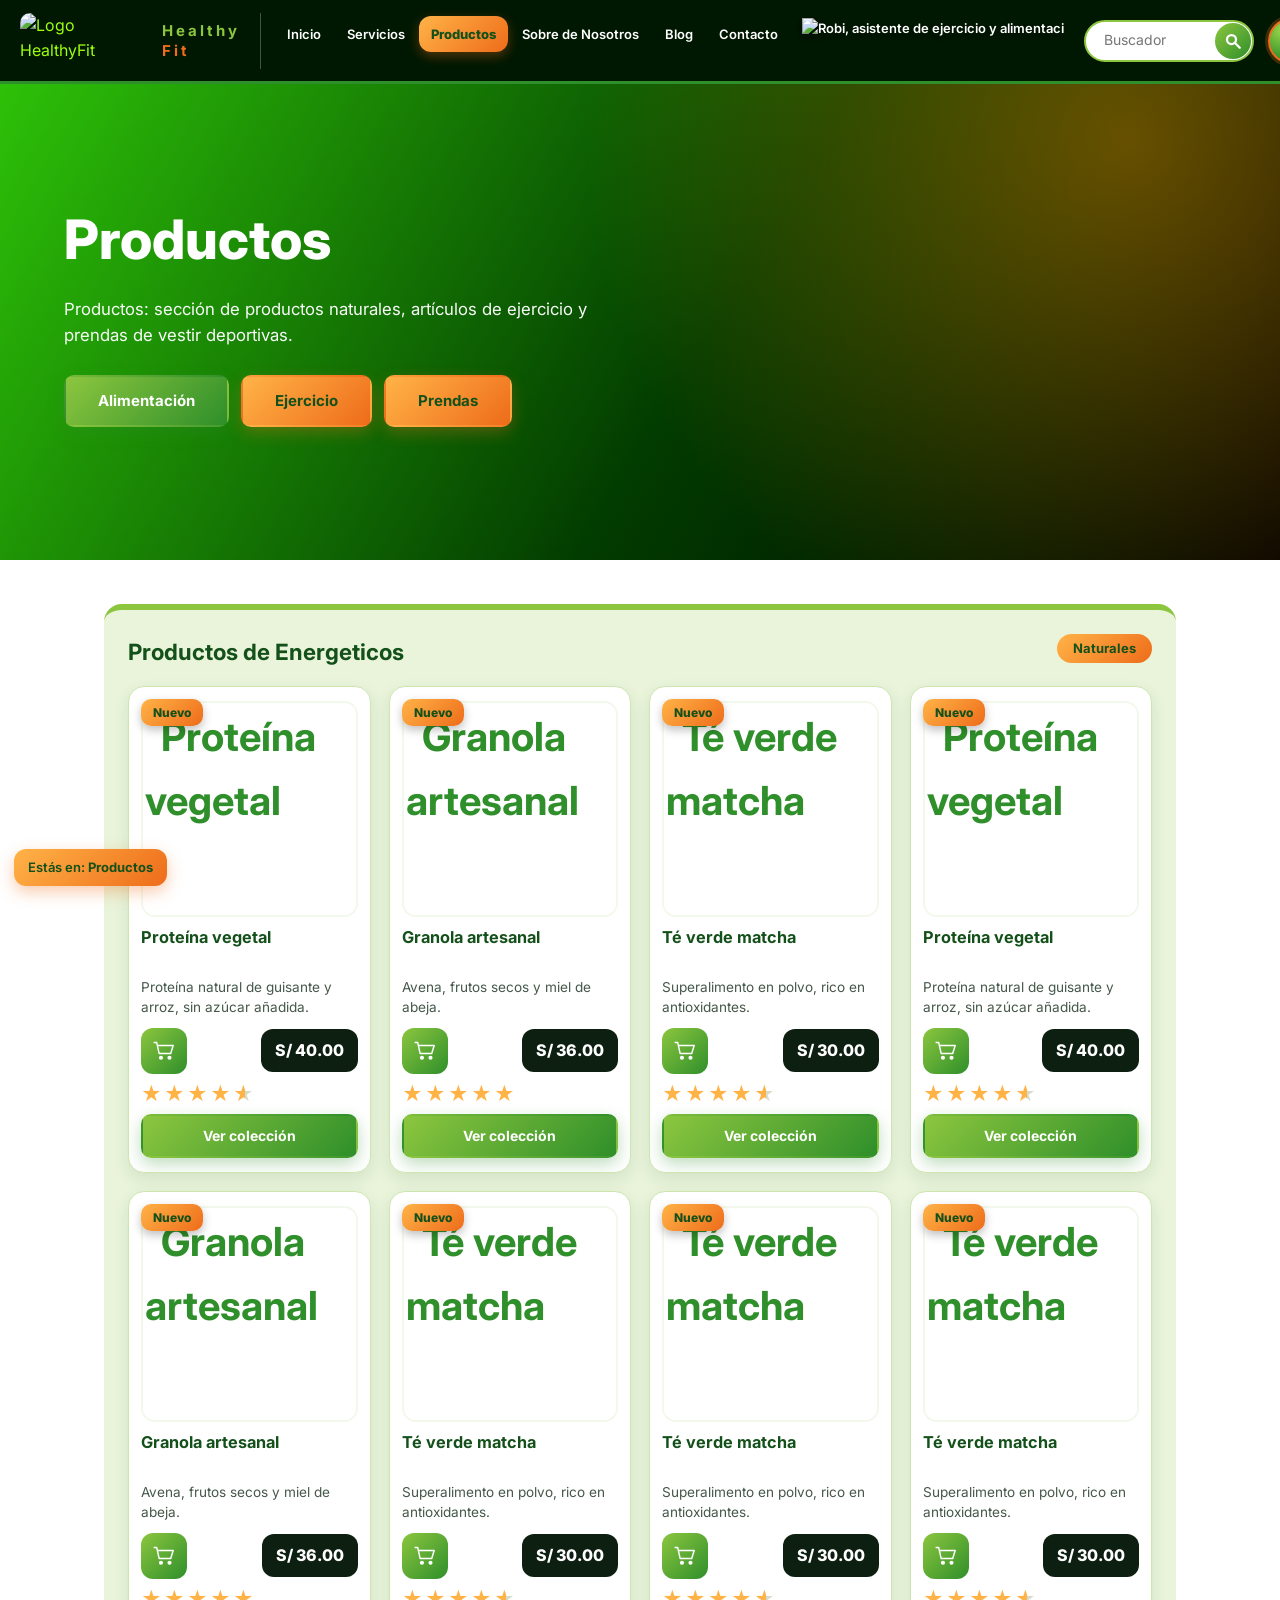
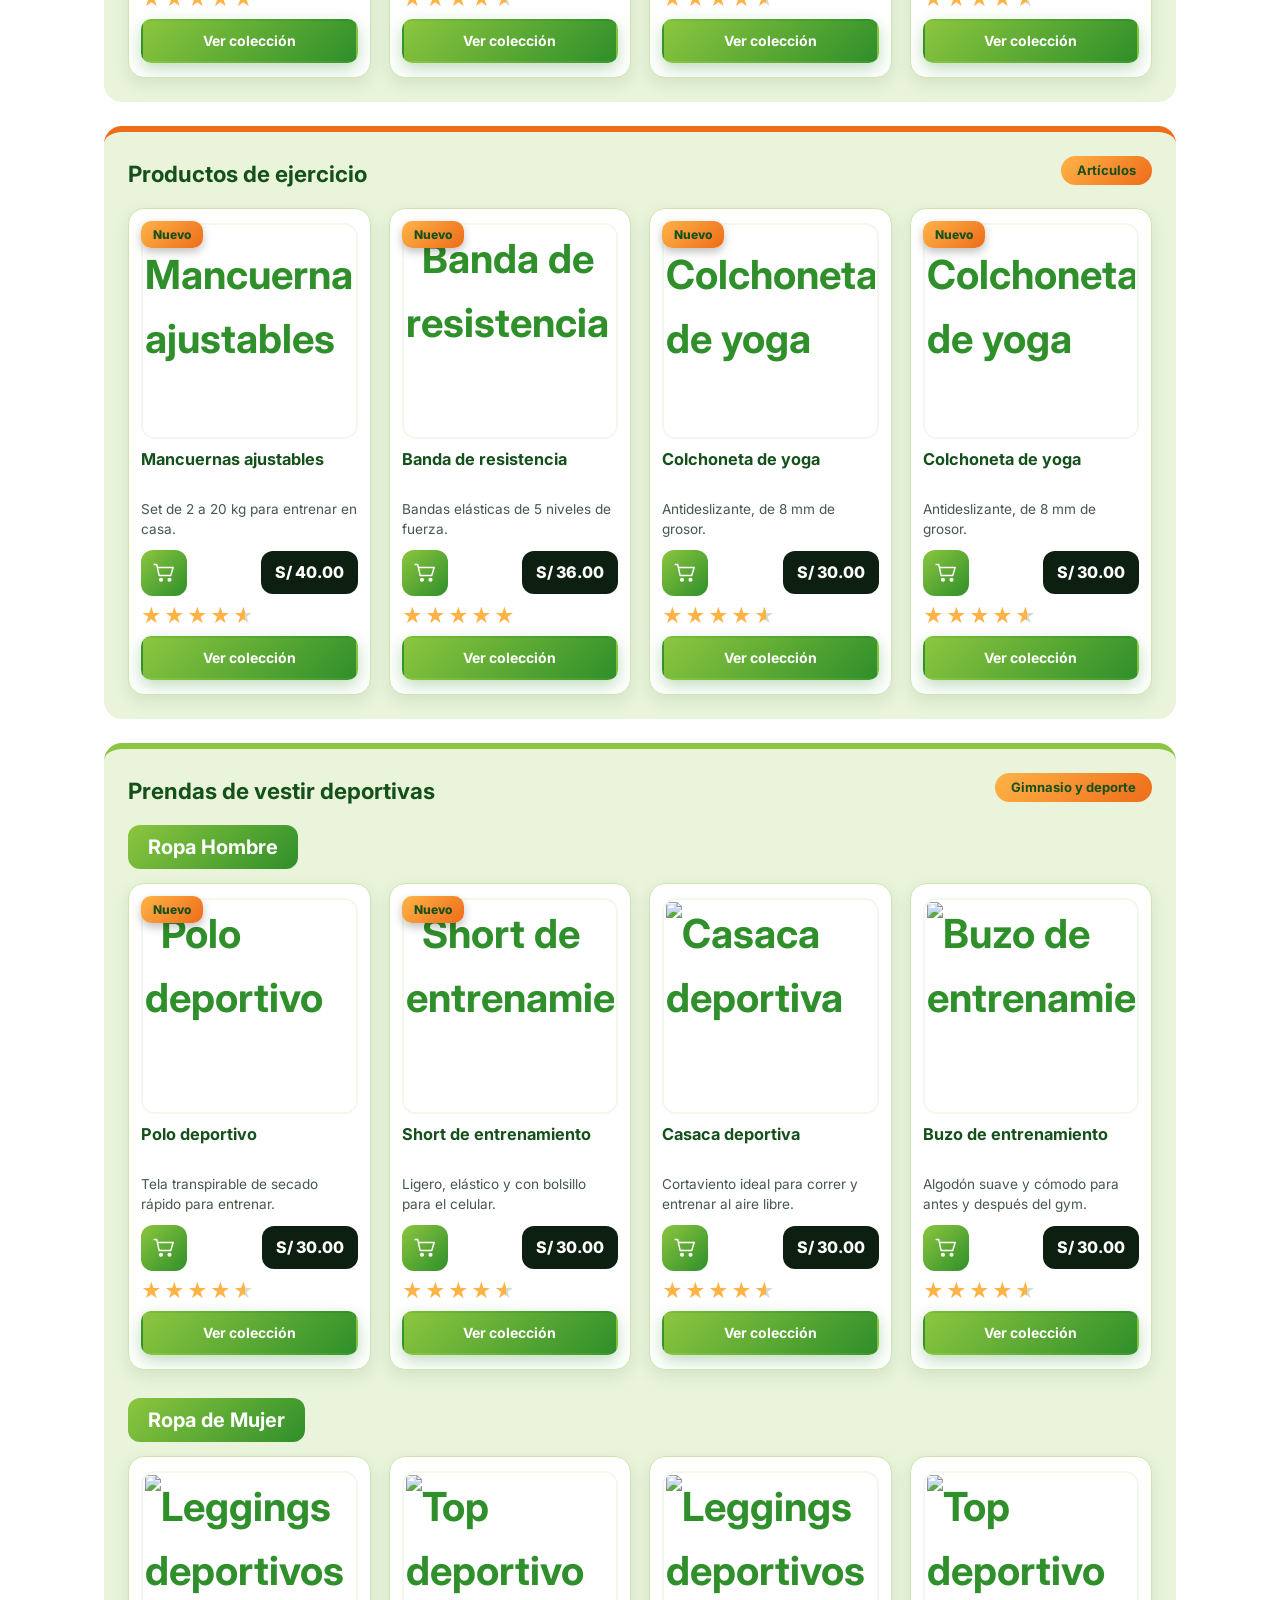
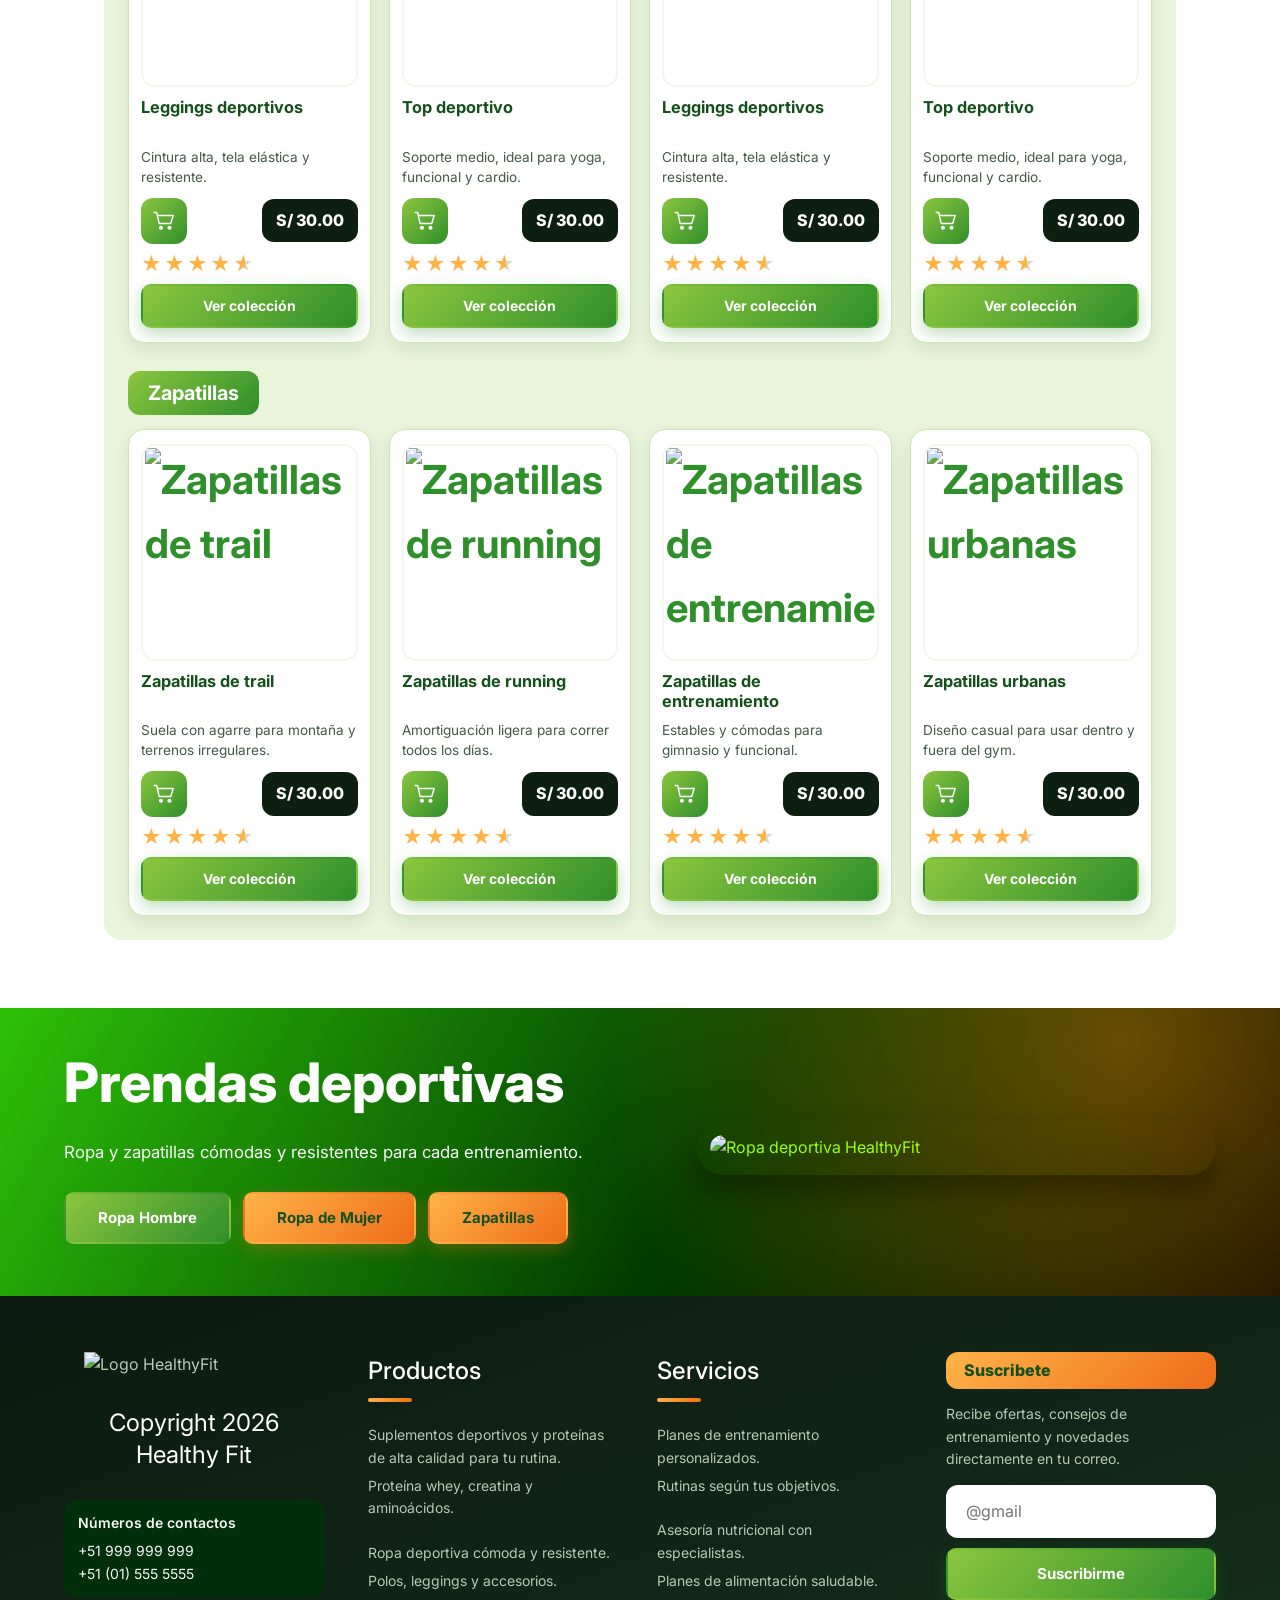
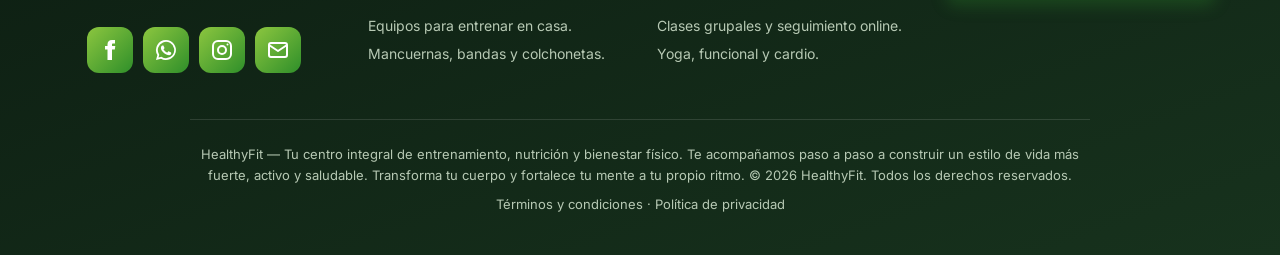
==== commit c9261459: "Add files via upload" ====
--- a/paginas/productos.html
+++ b/paginas/productos.html
@@ -165,7 +165,7 @@
     <div class="prod-grid">
     <article class="prod-card">
     <span class="badge-new">Nuevo</span>
-    <div class="slot"><img alt="Mancuernas ajustables" decoding="async" loading="lazy" src="../img/Pesas. 01 jpg.jpg"/></div>
+    <div class="slot"><img alt="Mancuernas ajustables" decoding="async" loading="lazy" src="../img/Pesa 04.jpg"/></div>
     <h3>Mancuernas ajustables</h3>
     <p>Set de 2 a 20 kg para entrenar en casa.</p>
     <div class="prod-buy"><button aria-label="Agregar Mancuernas ajustables al carrito" class="btn-cart" data-nombre="Mancuernas ajustables" type="button"><svg aria-hidden="true" fill="none" height="20" stroke="currentColor" stroke-linejoin="round" stroke-width="2.4" viewbox="0 0 36 32" width="22"><path d="M1 2h5l4 18h19l4-13H8"></path><circle cx="13" cy="27" fill="currentColor" r="2.2"></circle><circle cx="27" cy="27" fill="currentColor" r="2.2"></circle></svg></button><span class="price-pill">S/ 40.00</span></div>
@@ -181,15 +181,28 @@
     <span aria-label="Calificación 5 de 5" class="stars" role="img" style="--r:5">★★★★★</span>
     <a class="btn btn--primary" href="#">Ver colección</a>
     </article>
-    <article class="prod-card">
-    <span class="badge-new">Nuevo</span>
-    <div class="slot"><img alt="Colchoneta de yoga" decoding="async" loading="lazy" src="../img/Pesas. 03 jpg.jpg"/></div>
+
+    <article class="prod-card">
+    <span class="badge-new">Nuevo</span>
+    <div class="slot"><img alt="Colchoneta de yoga" decoding="async" loading="lazy" src="../img/Pesa 06webp.jpg"/></div>
     <h3>Colchoneta de yoga</h3>
     <p>Antideslizante, de 8 mm de grosor.</p>
     <div class="prod-buy"><button aria-label="Agregar Colchoneta de yoga al carrito" class="btn-cart" data-nombre="Colchoneta de yoga" type="button"><svg aria-hidden="true" fill="none" height="20" stroke="currentColor" stroke-linejoin="round" stroke-width="2.4" viewbox="0 0 36 32" width="22"><path d="M1 2h5l4 18h19l4-13H8"></path><circle cx="13" cy="27" fill="currentColor" r="2.2"></circle><circle cx="27" cy="27" fill="currentColor" r="2.2"></circle></svg></button><span class="price-pill">S/ 30.00</span></div>
     <span aria-label="Calificación 4.5 de 5" class="stars" role="img" style="--r:4.5">★★★★★</span>
     <a class="btn btn--primary" href="#">Ver colección</a>
     </article>
+
+
+    <article class="prod-card">
+    <span class="badge-new">Nuevo</span>
+    <div class="slot"><img alt="Colchoneta de yoga" decoding="async" loading="lazy" src="../img/Pesa 05.jpg"/></div>
+    <h3>Colchoneta de yoga</h3>
+    <p>Antideslizante, de 8 mm de grosor.</p>
+    <div class="prod-buy"><button aria-label="Agregar Colchoneta de yoga al carrito" class="btn-cart" data-nombre="Colchoneta de yoga" type="button"><svg aria-hidden="true" fill="none" height="20" stroke="currentColor" stroke-linejoin="round" stroke-width="2.4" viewbox="0 0 36 32" width="22"><path d="M1 2h5l4 18h19l4-13H8"></path><circle cx="13" cy="27" fill="currentColor" r="2.2"></circle><circle cx="27" cy="27" fill="currentColor" r="2.2"></circle></svg></button><span class="price-pill">S/ 30.00</span></div>
+    <span aria-label="Calificación 4.5 de 5" class="stars" role="img" style="--r:4.5">★★★★★</span>
+    <a class="btn btn--primary" href="#">Ver colección</a>
+    </article>
+
     </div>
     </div>
     <!-- Prendas de vestir deportivas -->
